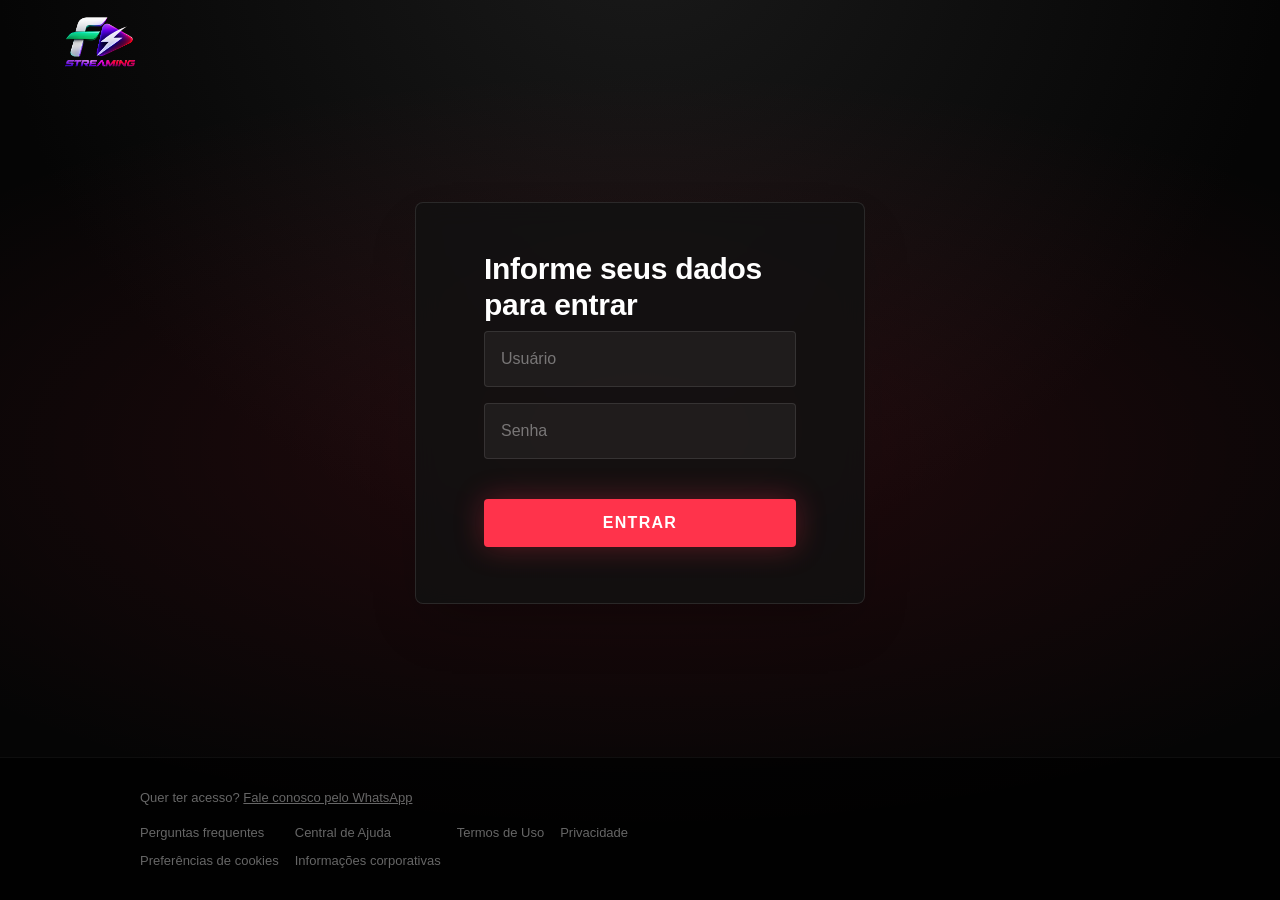
==== index.html @ b1f396d1 "fix: font" ====
<!DOCTYPE html>
<html lang="pt-BR">
<head>
  <meta charset="UTF-8"/>
  <meta name="viewport" content="width=device-width, initial-scale=1.0, viewport-fit=cover"/>
  <title>FLUI Connect — Streaming</title>
  <meta name="theme-color" content="#050505"/>
  <link rel="icon" type="image/png" href="logo.png"/>
  <link rel="stylesheet" href="fonts/fonts.css"/>
  <link rel="stylesheet" href="style.css?v=3"/>
</head>
<body>

<!-- ═══ LOGIN ═══════════════════════════════════════════════ -->
<div id="view-login" class="view active">
  <div class="login-bg"></div>

  <!-- Header -->
  <header class="login-header">
    <img src="logo.png" alt="WebTV" class="login-brand"/>
  </header>

  <!-- Main -->
  <main class="login-main">
    <div class="login-box" id="login-box">
      <h1 class="login-title">Informe seus dados para entrar</h1>
      <form id="login-form">
        <div class="field">
          <input id="inp-user" type="text" placeholder="Usuário" autocomplete="username" required/>
        </div>
        <div class="field">
          <input id="inp-pass" type="password" placeholder="Senha" autocomplete="current-password" required/>
        </div>
        <button type="submit" id="btn-login">
          <span id="btn-login-text">Entrar</span>
          <span id="btn-login-spinner" class="btn-spinner hidden"></span>
        </button>
      </form>
    </div>
  </main>

  <!-- Footer -->
  <footer class="login-footer">
    <div class="login-footer-inner">
      <p class="login-footer-contact">Quer ter acesso? <a href="https://wa.me/558387440446?text=Quero%20meu%20teste!" target="_blank">Fale conosco pelo WhatsApp</a></p>
      <div class="login-footer-links">
        <a href="#">Perguntas frequentes</a>
        <a href="#">Central de Ajuda</a>
        <a href="#">Termos de Uso</a>
        <a href="#">Privacidade</a>
        <a href="#">Preferências de cookies</a>
        <a href="#">Informações corporativas</a>
      </div>
    </div>
  </footer>
</div>

<!-- ═══ APP ══════════════════════════════════════════════════ -->
<div id="view-app" class="view hidden">

  <!-- NAVBAR -->
  <header id="navbar">
    <div class="navbar-left">
      <img src="logo.png" alt="WebTV" class="nav-logo"/>
    </div>
    <nav class="nav-links">
      <button class="nav-link active" data-tab="live">Canais</button>
      <button class="nav-link" data-tab="movies">Filmes</button>
      <button class="nav-link" data-tab="series">Séries</button>
      <button class="nav-link" data-tab="favorites">Favoritos</button>
    </nav>
    <div class="navbar-right">
      <div id="search-wrap" class="collapsed">
        <button id="btn-search" class="nav-icon-btn" aria-label="Buscar">
          <svg width="18" height="18" viewBox="0 0 24 24" fill="none" stroke="currentColor" stroke-width="2" stroke-linecap="round" stroke-linejoin="round"><circle cx="11" cy="11" r="8"/><path d="m21 21-4.35-4.35"/></svg>
        </button>
        <input id="search-input" type="search" placeholder="Buscar..." autocomplete="off"/>
      </div>
      <div class="nav-user">
        <span id="nav-username"></span>
        <button id="btn-logout" class="nav-icon-btn" title="Sair">
          <svg width="18" height="18" viewBox="0 0 24 24" fill="none" stroke="currentColor" stroke-width="2" stroke-linecap="round" stroke-linejoin="round"><path d="M9 21H5a2 2 0 0 1-2-2V5a2 2 0 0 1 2-2h4"/><polyline points="16 17 21 12 16 7"/><line x1="21" y1="12" x2="9" y2="12"/></svg>
        </button>
      </div>
      <button id="btn-menu" class="nav-icon-btn" aria-label="Menu">
        <svg width="20" height="20" viewBox="0 0 24 24" fill="none" stroke="currentColor" stroke-width="2" stroke-linecap="round" stroke-linejoin="round"><line x1="3" y1="6" x2="21" y2="6"/><line x1="3" y1="12" x2="21" y2="12"/><line x1="3" y1="18" x2="21" y2="18"/></svg>
      </button>
    </div>
  </header>

  <!-- MOBILE DRAWER -->
  <div id="drawer-overlay" class="hidden"></div>
  <nav id="drawer">
    <div class="drawer-header">
      <img src="logo.png" alt="WebTV" class="drawer-logo"/>
      <button id="btn-drawer-close" class="nav-icon-btn">
        <svg width="18" height="18" viewBox="0 0 24 24" fill="none" stroke="currentColor" stroke-width="2" stroke-linecap="round" stroke-linejoin="round"><line x1="18" y1="6" x2="6" y2="18"/><line x1="6" y1="6" x2="18" y2="18"/></svg>
      </button>
    </div>
    <ul class="drawer-list">
      <li><button class="drawer-btn active" data-tab="live">
        <svg width="16" height="16" viewBox="0 0 24 24" fill="none" stroke="currentColor" stroke-width="2" stroke-linecap="round" stroke-linejoin="round"><rect x="2" y="7" width="20" height="15" rx="2"/><polyline points="17 2 12 7 7 2"/></svg>
        Canais ao Vivo
      </button></li>
      <li><button class="drawer-btn" data-tab="movies">
        <svg width="16" height="16" viewBox="0 0 24 24" fill="none" stroke="currentColor" stroke-width="2" stroke-linecap="round" stroke-linejoin="round"><rect x="2" y="2" width="20" height="20" rx="2"/><path d="M7 2v20M17 2v20M2 12h20M2 7h5M2 17h5M17 7h5M17 17h5"/></svg>
        Filmes
      </button></li>
      <li><button class="drawer-btn" data-tab="series">
        <svg width="16" height="16" viewBox="0 0 24 24" fill="none" stroke="currentColor" stroke-width="2" stroke-linecap="round" stroke-linejoin="round"><path d="M21 16V8a2 2 0 0 0-1-1.73l-7-4a2 2 0 0 0-2 0l-7 4A2 2 0 0 0 3 8v8a2 2 0 0 0 1 1.73l7 4a2 2 0 0 0 2 0l7-4A2 2 0 0 0 21 16z"/></svg>
        Séries
      </button></li>
      <li><button class="drawer-btn" data-tab="favorites">
        <svg width="16" height="16" viewBox="0 0 24 24" fill="none" stroke="currentColor" stroke-width="2" stroke-linecap="round" stroke-linejoin="round"><path d="M20.84 4.61a5.5 5.5 0 0 0-7.78 0L12 5.67l-1.06-1.06a5.5 5.5 0 0 0-7.78 7.78l1.06 1.06L12 21.23l7.78-7.78 1.06-1.06a5.5 5.5 0 0 0 0-7.78z"/></svg>
        Favoritos
      </button></li>
    </ul>
    <div class="drawer-footer">
      <span id="drawer-username"></span>
      <button id="btn-drawer-logout" class="drawer-logout">
        <svg width="15" height="15" viewBox="0 0 24 24" fill="none" stroke="currentColor" stroke-width="2" stroke-linecap="round" stroke-linejoin="round"><path d="M9 21H5a2 2 0 0 1-2-2V5a2 2 0 0 1 2-2h4"/><polyline points="16 17 21 12 16 7"/><line x1="21" y1="12" x2="9" y2="12"/></svg>
        Sair
      </button>
    </div>
  </nav>

  <!-- MAIN -->
  <div id="main">

    <!-- Hero (filled dynamically) -->
    <div id="hero" class="hidden"></div>

    <!-- Content -->
    <div id="content-area">
      <div id="loader" class="hidden">
        <div class="skeleton-carousel">
          <div class="skeleton-card" style="--d:0"></div>
          <div class="skeleton-card" style="--d:1"></div>
          <div class="skeleton-card" style="--d:2"></div>
          <div class="skeleton-card" style="--d:3"></div>
          <div class="skeleton-card" style="--d:4"></div>
          <div class="skeleton-card" style="--d:5"></div>
        </div>
      </div>
      <p id="empty-msg" class="hidden">Nenhum resultado encontrado.</p>
      <!-- Carousels injected here by JS -->
      <div id="grid"></div>
      <div id="scroll-sentinel"></div>
      <div id="pagination" class="hidden">
        <button id="btn-prev" class="page-btn" disabled>
          <svg width="16" height="16" viewBox="0 0 24 24" fill="none" stroke="currentColor" stroke-width="2.5" stroke-linecap="round" stroke-linejoin="round"><polyline points="15 18 9 12 15 6"/></svg>
          Anterior
        </button>
        <span id="page-info"></span>
        <button id="btn-next" class="page-btn">
          Próxima
          <svg width="16" height="16" viewBox="0 0 24 24" fill="none" stroke="currentColor" stroke-width="2.5" stroke-linecap="round" stroke-linejoin="round"><polyline points="9 18 15 12 9 6"/></svg>
        </button>
      </div>
    </div>

  </div>
</div>

<!-- ═══ PLAYER MODAL (video) ════════════════════════════════ -->
<div id="player-modal" class="modal hidden">
  <div id="modal-backdrop"></div>
  <div class="modal-box player-modal-box">
    <div class="player-topbar">
      <button id="btn-modal-close" class="modal-close">
        <svg width="16" height="16" viewBox="0 0 24 24" fill="none" stroke="currentColor" stroke-width="2.5" stroke-linecap="round" stroke-linejoin="round"><line x1="18" y1="6" x2="6" y2="18"/><line x1="6" y1="6" x2="18" y2="18"/></svg>
      </button>
      <span class="player-topbar-title" id="player-topbar-title"></span>
      <button id="btn-cast" class="player-mirror-btn" title="Transmitir para TV" style="display:none">
        <svg width="16" height="16" viewBox="0 0 24 24" fill="none" stroke="currentColor" stroke-width="2" stroke-linecap="round" stroke-linejoin="round"><path d="M2 8.5A12.5 12.5 0 0 1 14.5 21"/><path d="M2 13a8 8 0 0 1 8 8"/><circle cx="2" cy="21" r="1"/><rect x="14" y="3" width="8" height="14" rx="1"/><path d="M14 8H2"/></svg>
      </button>
    </div>
    <video id="video-el" controls playsinline></video>
    <div class="modal-info">
      <h2 id="modal-title"></h2>
      <p id="modal-meta"></p>
      <p id="modal-plot"></p>
      <div id="epg-wrap" class="hidden">
        <div class="epg-header">
          <svg width="14" height="14" viewBox="0 0 24 24" fill="none" stroke="currentColor" stroke-width="2" stroke-linecap="round" stroke-linejoin="round"><rect x="3" y="4" width="18" height="18" rx="2"/><line x1="16" y1="2" x2="16" y2="6"/><line x1="8" y1="2" x2="8" y2="6"/><line x1="3" y1="10" x2="21" y2="10"/></svg>
          Programação
        </div>
        <ul id="epg-list"></ul>
      </div>
    </div>
  </div>
</div>

<!-- ═══ INFO MODAL (filme) ══════════════════════════════════ -->
<div id="info-modal" class="modal hidden">
  <div id="info-backdrop"></div>
  <div class="modal-box info-modal-box">
    <button id="btn-info-close" class="modal-close">
      <svg width="16" height="16" viewBox="0 0 24 24" fill="none" stroke="currentColor" stroke-width="2.5" stroke-linecap="round" stroke-linejoin="round"><line x1="18" y1="6" x2="6" y2="18"/><line x1="6" y1="6" x2="18" y2="18"/></svg>
    </button>
    <div class="info-banner">
      <img id="info-banner-img" src="" alt=""/>
      <div class="info-banner-overlay"></div>
      <div class="info-banner-content">
        <h2 id="info-title"></h2>
        <p id="info-meta"></p>
        <div class="info-actions">
          <button id="btn-info-play" class="hero-btn-play">
            <svg width="16" height="16" viewBox="0 0 24 24" fill="currentColor"><polygon points="5 3 19 12 5 21 5 3"/></svg>
            Assistir
          </button>
          <button id="btn-info-fav" class="info-fav-btn" title="Favoritar">
            <svg id="info-fav-icon" width="20" height="20" viewBox="0 0 24 24" fill="none" stroke="currentColor" stroke-width="2" stroke-linecap="round" stroke-linejoin="round"><path d="M20.84 4.61a5.5 5.5 0 0 0-7.78 0L12 5.67l-1.06-1.06a5.5 5.5 0 0 0-7.78 7.78l1.06 1.06L12 21.23l7.78-7.78 1.06-1.06a5.5 5.5 0 0 0 0-7.78z"/></svg>
          </button>
        </div>
      </div>
    </div>
    <div class="modal-info">
      <p id="info-plot"></p>
    </div>
  </div>
</div>

<!-- ═══ SERIES MODAL ═════════════════════════════════════════ -->
<div id="series-modal" class="modal hidden">
  <div id="series-backdrop"></div>
  <div class="modal-box info-modal-box">
    <button id="btn-series-close" class="modal-close">
      <svg width="16" height="16" viewBox="0 0 24 24" fill="none" stroke="currentColor" stroke-width="2.5" stroke-linecap="round" stroke-linejoin="round"><line x1="18" y1="6" x2="6" y2="18"/><line x1="6" y1="6" x2="18" y2="18"/></svg>
    </button>
    <div class="info-banner">
      <img id="series-banner-img" src="" alt=""/>
      <div class="info-banner-overlay"></div>
      <div class="info-banner-content">
        <h2 id="series-title"></h2>
        <p id="series-meta"></p>
        <div class="info-actions">
          <button id="btn-series-fav" class="info-fav-btn" title="Favoritar">
            <svg id="series-fav-icon" width="20" height="20" viewBox="0 0 24 24" fill="none" stroke="currentColor" stroke-width="2" stroke-linecap="round" stroke-linejoin="round"><path d="M20.84 4.61a5.5 5.5 0 0 0-7.78 0L12 5.67l-1.06-1.06a5.5 5.5 0 0 0-7.78 7.78l1.06 1.06L12 21.23l7.78-7.78 1.06-1.06a5.5 5.5 0 0 0 0-7.78z"/></svg>
          </button>
        </div>
      </div>
    </div>
    <div class="modal-info">
      <p id="series-plot"></p>
      <div id="seasons-wrap"></div>
    </div>
  </div>
</div>

<script src="https://cdn.jsdelivr.net/npm/hls.js@1/dist/hls.min.js"></script>
<script type="module" src="app.js"></script>
</body>
</html>
---- fonts/fonts.css ----
/* cyrillic-ext */
@font-face {
  font-family: 'Inter';
  font-style: italic;
  font-weight: 100 900;
  font-display: swap;
  src: url('fonts/inter-italic-cyrillic-ext.woff2') format('woff2');
  unicode-range: U+0460-052F, U+1C80-1C8A, U+20B4, U+2DE0-2DFF, U+A640-A69F, U+FE2E-FE2F;
}

/* cyrillic */
@font-face {
  font-family: 'Inter';
  font-style: italic;
  font-weight: 100 900;
  font-display: swap;
  src: url('fonts/inter-italic-cyrillic.woff2') format('woff2');
  unicode-range: U+0301, U+0400-045F, U+0490-0491, U+04B0-04B1, U+2116;
}

/* greek-ext */
@font-face {
  font-family: 'Inter';
  font-style: italic;
  font-weight: 100 900;
  font-display: swap;
  src: url('fonts/inter-italic-greek-ext.woff2') format('woff2');
  unicode-range: U+1F00-1FFF;
}

/* greek */
@font-face {
  font-family: 'Inter';
  font-style: italic;
  font-weight: 100 900;
  font-display: swap;
  src: url('fonts/inter-italic-greek.woff2') format('woff2');
  unicode-range: U+0370-0377, U+037A-037F, U+0384-038A, U+038C, U+038E-03A1, U+03A3-03FF;
}

/* vietnamese */
@font-face {
  font-family: 'Inter';
  font-style: italic;
  font-weight: 100 900;
  font-display: swap;
  src: url('fonts/inter-italic-vietnamese.woff2') format('woff2');
  unicode-range: U+0102-0103, U+0110-0111, U+0128-0129, U+0168-0169, U+01A0-01A1, U+01AF-01B0, U+0300-0301, U+0303-0304, U+0308-0309, U+0323, U+0329, U+1EA0-1EF9, U+20AB;
}

/* latin-ext */
@font-face {
  font-family: 'Inter';
  font-style: italic;
  font-weight: 100 900;
  font-display: swap;
  src: url('fonts/inter-italic-latin-ext.woff2') format('woff2');
  unicode-range: U+0100-02BA, U+02BD-02C5, U+02C7-02CC, U+02CE-02D7, U+02DD-02FF, U+0304, U+0308, U+0329, U+1D00-1DBF, U+1E00-1E9F, U+1EF2-1EFF, U+2020, U+20A0-20AB, U+20AD-20C0, U+2113, U+2C60-2C7F, U+A720-A7FF;
}

/* latin */
@font-face {
  font-family: 'Inter';
  font-style: italic;
  font-weight: 100 900;
  font-display: swap;
  src: url('fonts/inter-italic-latin.woff2') format('woff2');
  unicode-range: U+0000-00FF, U+0131, U+0152-0153, U+02BB-02BC, U+02C6, U+02DA, U+02DC, U+0304, U+0308, U+0329, U+2000-206F, U+20AC, U+2122, U+2191, U+2193, U+2212, U+2215, U+FEFF, U+FFFD;
}

/* cyrillic-ext */
@font-face {
  font-family: 'Inter';
  font-style: normal;
  font-weight: 100 900;
  font-display: swap;
  src: url('fonts/inter-cyrillic-ext.woff2') format('woff2');
  unicode-range: U+0460-052F, U+1C80-1C8A, U+20B4, U+2DE0-2DFF, U+A640-A69F, U+FE2E-FE2F;
}

/* cyrillic */
@font-face {
  font-family: 'Inter';
  font-style: normal;
  font-weight: 100 900;
  font-display: swap;
  src: url('fonts/inter-cyrillic.woff2') format('woff2');
  unicode-range: U+0301, U+0400-045F, U+0490-0491, U+04B0-04B1, U+2116;
}

/* greek-ext */
@font-face {
  font-family: 'Inter';
  font-style: normal;
  font-weight: 100 900;
  font-display: swap;
  src: url('fonts/inter-greek-ext.woff2') format('woff2');
  unicode-range: U+1F00-1FFF;
}

/* greek */
@font-face {
  font-family: 'Inter';
  font-style: normal;
  font-weight: 100 900;
  font-display: swap;
  src: url('fonts/inter-greek.woff2') format('woff2');
  unicode-range: U+0370-0377, U+037A-037F, U+0384-038A, U+038C, U+038E-03A1, U+03A3-03FF;
}

/* vietnamese */
@font-face {
  font-family: 'Inter';
  font-style: normal;
  font-weight: 100 900;
  font-display: swap;
  src: url('fonts/inter-vietnamese.woff2') format('woff2');
  unicode-range: U+0102-0103, U+0110-0111, U+0128-0129, U+0168-0169, U+01A0-01A1, U+01AF-01B0, U+0300-0301, U+0303-0304, U+0308-0309, U+0323, U+0329, U+1EA0-1EF9, U+20AB;
}

/* latin-ext */
@font-face {
  font-family: 'Inter';
  font-style: normal;
  font-weight: 100 900;
  font-display: swap;
  src: url('fonts/inter-latin-ext.woff2') format('woff2');
  unicode-range: U+0100-02BA, U+02BD-02C5, U+02C7-02CC, U+02CE-02D7, U+02DD-02FF, U+0304, U+0308, U+0329, U+1D00-1DBF, U+1E00-1E9F, U+1EF2-1EFF, U+2020, U+20A0-20AB, U+20AD-20C0, U+2113, U+2C60-2C7F, U+A720-A7FF;
}

/* latin */
@font-face {
  font-family: 'Inter';
  font-style: normal;
  font-weight: 100 900;
  font-display: swap;
  src: url('fonts/inter-latin.woff2') format('woff2');
  unicode-range: U+0000-00FF, U+0131, U+0152-0153, U+02BB-02BC, U+02C6, U+02DA, U+02DC, U+0304, U+0308, U+0329, U+2000-206F, U+20AC, U+2122, U+2191, U+2193, U+2212, U+2215, U+FEFF, U+FFFD;
}

/* cyrillic-ext */
@font-face {
  font-family: 'Geist';
  font-style: normal;
  font-weight: 100 900;
  font-display: swap;
  src: url('fonts/geist-cyrillic-ext.woff2') format('woff2');
  unicode-range: U+0460-052F, U+1C80-1C8A, U+20B4, U+2DE0-2DFF, U+A640-A69F, U+FE2E-FE2F;
}

/* cyrillic */
@font-face {
  font-family: 'Geist';
  font-style: normal;
  font-weight: 100 900;
  font-display: swap;
  src: url('fonts/geist-cyrillic.woff2') format('woff2');
  unicode-range: U+0301, U+0400-045F, U+0490-0491, U+04B0-04B1, U+2116;
}

/* vietnamese */
@font-face {
  font-family: 'Geist';
  font-style: normal;
  font-weight: 100 900;
  font-display: swap;
  src: url('fonts/geist-vietnamese.woff2') format('woff2');
  unicode-range: U+0102-0103, U+0110-0111, U+0128-0129, U+0168-0169, U+01A0-01A1, U+01AF-01B0, U+0300-0301, U+0303-0304, U+0308-0309, U+0323, U+0329, U+1EA0-1EF9, U+20AB;
}

/* latin-ext */
@font-face {
  font-family: 'Geist';
  font-style: normal;
  font-weight: 100 900;
  font-display: swap;
  src: url('fonts/geist-latin-ext.woff2') format('woff2');
  unicode-range: U+0100-02BA, U+02BD-02C5, U+02C7-02CC, U+02CE-02D7, U+02DD-02FF, U+0304, U+0308, U+0329, U+1D00-1DBF, U+1E00-1E9F, U+1EF2-1EFF, U+2020, U+20A0-20AB, U+20AD-20C0, U+2113, U+2C60-2C7F, U+A720-A7FF;
}

/* latin */
@font-face {
  font-family: 'Geist';
  font-style: normal;
  font-weight: 100 900;
  font-display: swap;
  src: url('fonts/geist-latin.woff2') format('woff2');
  unicode-range: U+0000-00FF, U+0131, U+0152-0153, U+02BB-02BC, U+02C6, U+02DA, U+02DC, U+0304, U+0308, U+0329, U+2000-206F, U+20AC, U+2122, U+2191, U+2193, U+2212, U+2215, U+FEFF, U+FFFD;
}
---- style.css ----
/* ══════════════════════════════════════════════════════════════
   FLUI Connect — Design System "Donghua / ETERNALSTREAM"
   Tokens extraídos de anime-streaming-81.aura.build (ver /system-design)
   base de espaçamento: 4px · raios: 4 / 8 / full
══════════════════════════════════════════════════════════════ */

/* ── Reset ─────────────────────────────────────────────────── */
*, *::before, *::after { box-sizing: border-box; margin: 0; padding: 0; }
html, body { height: 100%; overflow-x: clip; }
html { scroll-behavior: smooth; }
button { cursor: pointer; border: none; background: none; color: inherit; font: inherit; touch-action: manipulation; }
input  { font: inherit; }
ul     { list-style: none; }
img    { display: block; }
.hidden { display: none !important; }

/* ── Tokens ────────────────────────────────────────────────── */
:root {
  /* Cores primitivas */
  --void:     #050505;
  --charcoal: #121212;
  --ink-900:  #0a0a0a;
  --ink-800:  #151515;
  --cinnabar: #E60023;
  --neon:     #FF334B;

  /* Neutros (tintas branco/xx) */
  --text:       #fff;
  --text-90:    rgba(255,255,255,.9);
  --text-80:    rgba(255,255,255,.8);
  --text-70:    rgba(255,255,255,.7);
  --text-2:     rgba(255,255,255,.6);
  --text-50:    rgba(255,255,255,.5);
  --text-3:     rgba(255,255,255,.4);
  --text-4:     rgba(255,255,255,.2);

  /* Superfícies e bordas */
  --surface:    rgba(255,255,255,.05);
  --surface2:   rgba(255,255,255,.1);
  --surface3:   rgba(255,255,255,.15);
  --border:     rgba(255,255,255,.05);
  --border2:    rgba(255,255,255,.1);
  --border-neon: rgba(255,51,75,.3);

  --glass:        rgba(5,5,5,.72);   /* void/70 */
  --glass-border: rgba(255,255,255,.1);

  /* Sombras / elevação */
  --shadow-card:  0 25px 50px -12px rgb(0 0 0 / .25);
  --shadow-play:  0 10px 15px -3px rgb(0 0 0 / .1), 0 4px 6px -4px rgb(0 0 0 / .1);
  --neon-glow:    0 0 10px rgba(255,51,75,.5), 0 0 20px rgba(255,51,75,.2);
  --neon-glow-md: 0 0 30px rgba(255,51,75,.3);
  --neon-glow-lg: 0 0 50px rgba(255,51,75,.5);

  /* Espaçamento e dimensões */
  --navbar-h: 68px;
  --pad:      clamp(24px, 5vw, 64px);

  /* Tipografia */
  --font:         'Inter', -apple-system, BlinkMacSystemFont, sans-serif;
  --font-display: 'Geist', var(--font);

  /* Espaço — base 4px (DS space.baseStep) */
  --space-1:    4px;
  --space-1\.5: 6px;
  --space-2:    8px;
  --space-3:    12px;
  --space-4:    16px;
  --space-5:    20px;
  --space-6:    24px;
  --space-8:    32px;
  --space-10:   40px;
  --space-12:   48px;
  --space-14:   56px;
  --space-20:   80px;
  --space-24:   96px;

  /* Raio (DS radius: sm / lg / full) */
  --radius-sm:    4px;
  --radius-lg:    8px;
  --radius-full:  9999px;

  /* Tipo — escala e pesos (DS fontSize/fontWeight) */
  --text-xs:   0.75rem;
  --text-sm:   0.875rem;
  --text-base: 1rem;
  --text-lg:   1.125rem;
  --text-xl:   1.25rem;
  --text-2xl:  1.5rem;
  --text-5xl:  3rem;
  --weight-light: 300;
  --weight-regular: 400;
  --weight-medium: 500;
  --weight-semibold: 600;
  --weight-bold: 700;
  --leading-none: 1;
  --leading-tight: 1.25;
  --leading-relaxed: 1.625;
  --tracking-tighter: -0.05em;
  --tracking-tight: -0.025em;
  --tracking-wide: 0.025em;
  --tracking-wider: 0.05em;
  --tracking-widest: 0.1em;

  /* Motion (DS motion.duration / easing) */
  --duration-fast: 300ms;
  --duration-normal: 500ms;
  --duration-slow: 700ms;
  --ease-default: cubic-bezier(.4, 0, .2, 1);
  --ease-poster: cubic-bezier(.25, .46, .45, .94);
  --ease-poster-content: cubic-bezier(.16, 1, .3, 1);

  /* Z-index (valores que o CSS já usa, semanticizados) */
  --z-sticky: 45;
  --z-navbar: 50;
  --z-overlay: 60;
  --z-drawer: 70;
  --z-modal: 80;
  --z-toast: 95;
}

/* ── Base ──────────────────────────────────────────────────── */
::selection { background: var(--neon); color: #fff; }

body {
  color: var(--text);
  background-color: var(--void);
  background-image:
    radial-gradient(ellipse 80% 50% at 20% 0%, rgba(255,51,75,.06) 0%, transparent 60%),
    radial-gradient(ellipse 60% 40% at 90% 100%, rgba(230,0,35,.05) 0%, transparent 60%),
    url("data:image/svg+xml,%3Csvg width='60' height='60' viewBox='0 0 60 60' xmlns='http://www.w3.org/2000/svg'%3E%3Cg fill='none' fill-rule='evenodd'%3E%3Cg fill='%231a1a1a' fill-opacity='0.08'%3E%3Cpath d='M36 34v-4h-2v4h-4v2h4v4h2v-4h4v-2h-4zm0-30V0h-2v4h-4v2h4v4h2V6h4V4h-4zM6 34v-4H4v4H0v2h4v4h2v-4h4v-2H6zM6 4V0H4v4H0v2h4v4h2V6h4V4H6z'/%3E%3C/g%3E%3C/g%3E%3C/svg%3E");
  background-attachment: fixed;
  font-family: var(--font);
  font-size: 15px;
  line-height: 1.5;
  -webkit-font-smoothing: antialiased;
}

/* Scrollbar customizado */
::-webkit-scrollbar {
  width: 6px; height: 6px;
}
::-webkit-scrollbar-track { background: var(--void); }
::-webkit-scrollbar-thumb { background: #333333; border-radius: 3px; }
::-webkit-scrollbar-thumb:hover { background: var(--neon); }

/* ── Utilities ─────────────────────────────────────────────── */
.font-display { font-family: var(--font-display); }
.neon-glow { box-shadow: var(--neon-glow); }
.text-glow  { text-shadow: 0 0 10px rgba(255,51,75,.4); }

.streaming-gradient-text {
  background: linear-gradient(90deg, var(--cinnabar) 0%, var(--neon) 100%);
  -webkit-background-clip: text;
  -webkit-text-fill-color: transparent;
  background-clip: text;
}
.streaming-btn-red {
  display: inline-flex; align-items: center; gap: 8px;
  background: var(--neon); color: #fff;
  padding: 8px 24px; border-radius: 4px;
  font-weight: 600; font-size: .9rem; text-transform: uppercase; letter-spacing: .05em;
  box-shadow: var(--neon-glow-md);
  transition: background .3s, box-shadow .3s;
}
.streaming-btn-red:hover { background: var(--neon); box-shadow: var(--neon-glow-lg); }

.streaming-btn-outline {
  display: inline-flex; align-items: center; gap: 8px;
  background: var(--surface); color: #fff;
  border: 1px solid var(--border2);
  padding: 8px 24px; border-radius: 4px;
  font-weight: 500; font-size: .9rem; text-transform: uppercase; letter-spacing: .05em;
  transition: border-color .3s, background .3s;
}
.streaming-btn-outline:hover { border-color: rgba(255,255,255,.2); background: var(--surface2); }

/* ══════════════════════════════════════════════════════════════
   LOGIN
══════════════════════════════════════════════════════════════ */
#view-login {
  position: relative;
  min-height: 100vh;
  display: flex; flex-direction: column;
  background: var(--void);
}
.login-bg {
  position: absolute; inset: 0;
  background:
    radial-gradient(ellipse 100% 60% at 50% 50%, rgba(255,51,75,.12) 0%, transparent 70%),
    radial-gradient(circle at 50% -10%, #1a1a1a 0%, transparent 55%),
    #050505;
  pointer-events: none;
}

/* Header */
.login-header {
  position: relative; z-index: 1;
  height: 90px;
  display: flex; align-items: center;
  padding: 0 clamp(24px, 5vw, 60px);
}
.login-brand { height: 80px; width: auto; object-fit: contain; }

/* Main */
.login-main {
  flex: 1; position: relative; z-index: 1;
  display: flex; align-items: center; justify-content: center;
  padding: 0 16px 40px;
}
.login-box {
  width: 100%; max-width: 450px;
  background: rgba(18,18,18,.82);
  backdrop-filter: blur(12px);
  -webkit-backdrop-filter: blur(12px);
  border: 1px solid var(--border2);
  border-radius: 8px;                   /* rounded-lg */
  box-shadow: var(--shadow-card);
  padding: 48px 68px 40px;
}
.login-title {
  font-family: var(--font-display);
  font-size: 30px; font-weight: 600; color: var(--text);
  line-height: 1.2; margin-bottom: 8px; letter-spacing: -.01em;
}
.login-subtitle {
  font-size: 16px; color: var(--text-2);
  margin-bottom: 24px;
}

#login-form { display: flex; flex-direction: column; gap: 16px; }

.field { position: relative; }
.field input {
  width: 100%; height: 56px;
  background: var(--surface);
  border: 1px solid var(--border2);
  border-radius: 4px;                  /* rounded */
  padding: 0 16px;
  color: var(--text); font-size: 16px; outline: none;
  transition: border-color .25s, background .25s, box-shadow .25s;
}
.field input::placeholder { color: var(--text-3); }
.field input:focus {
  border-color: var(--neon);
  background: rgba(18,18,18,.55);
  box-shadow: 0 0 0 3px rgba(255,51,75,.18);
}
.field input:focus-visible {
  outline: 2px solid var(--neon);
  outline-offset: 2px;
}

#btn-login {
  width: 100%; height: 48px;
  background: var(--neon); color: var(--text);
  border-radius: 4px;
  font-size: 16px; font-weight: 600;
  text-transform: uppercase; letter-spacing: .08em;
  display: flex; align-items: center; justify-content: center; gap: .5rem;
  box-shadow: var(--neon-glow-md);
  transition: background-color .3s ease, box-shadow .3s ease, transform .3s;
  overflow: hidden;
  margin-top: 24px; margin-bottom: 16px;
}
#btn-login:hover:not(:disabled) { background: var(--neon); box-shadow: var(--neon-glow-lg); transform: scale(1.02); }
#btn-login:disabled { opacity: .6; cursor: not-allowed; }

.btn-spinner {
  width: 16px; height: 16px;
  border: 2px solid rgba(255,255,255,.3);
  border-top-color: #fff; border-radius: 50%;
  animation: spin .6s linear infinite;
}
.error { color: #ff6b75; font-size: 13px; }

.login-recaptcha {
  font-size: 13px; color: var(--text-3);
  line-height: 1.5; margin-top: 24px;
}

/* Footer */
.login-footer {
  position: relative; z-index: 1;
  background: rgba(0,0,0,.75);
  border-top: 1px solid var(--border);
  padding: 30px clamp(24px, 5vw, 60px);
}
.login-footer-inner {
  max-width: 1000px; margin: 0 auto;
  display: flex; flex-direction: column; gap: 16px;
}
.login-footer-contact {
  font-size: 13px; color: var(--text-3);
}
.login-footer-contact a { color: var(--text-3); text-decoration: underline; }
.login-footer-contact a:hover { color: var(--neon); }
.login-footer-links {
  display: grid;
  grid-template-columns: repeat(4, auto);
  gap: 8px 16px;
  width: fit-content;
}
.login-footer-links a {
  font-size: 13px; color: var(--text-3);
  text-decoration: none;
  transition: color .3s;
}
.login-footer-links a:hover { color: var(--neon); text-decoration: underline; }

.login-lang {
  display: inline-flex; align-items: center; gap: 8px;
  border: 1px solid var(--border2); border-radius: 4px;
  padding: 6px 12px;
  color: var(--text-3); font-size: 13px;
  width: fit-content;
}
.login-lang select {
  background: none; border: none; outline: none;
  color: var(--text-3); font-size: 13px; cursor: pointer;
  font-family: var(--font);
}
.login-lang svg { flex-shrink: 0; }

@media (max-width: 600px) {
  .login-box { padding: 40px 24px 32px; }
  .login-footer-links { grid-template-columns: repeat(2, auto); }
}

/* ══════════════════════════════════════════════════════════════
   NAVBAR
══════════════════════════════════════════════════════════════ */
#navbar {
  position: fixed; top: 0; left: 0; right: 0;
  height: var(--navbar-h);
  display: grid;
  grid-template-columns: 1fr auto 1fr;
  align-items: center;
  padding: 0 var(--pad);
  z-index: 50;
  transition: background .3s, border-color .3s;
  background: linear-gradient(to bottom, rgba(5,5,5,.85) 0%, transparent 100%);
  border-bottom: 1px solid transparent;
}
#navbar.scrolled {
  background: var(--glass);
  backdrop-filter: blur(20px) saturate(180%);
  -webkit-backdrop-filter: blur(20px) saturate(180%);
  border-bottom: 1px solid var(--glass-border);
}

.navbar-left { display: flex; align-items: center; }
.nav-logo { height: 52px; width: auto; object-fit: contain; flex-shrink: 0; }

.nav-links {
  display: flex; align-items: center; gap: .25rem;
  justify-content: center;
}
.nav-link {
  padding: .45rem 1rem;
  font-size: .875rem; font-weight: 500;
  letter-spacing: .04em;
  color: var(--text-2);
  border-radius: 4px;
  transition: color .3s, background .3s;
  white-space: nowrap;
  text-transform: uppercase;
}
.nav-link:hover { color: var(--neon); background: var(--surface); }
.nav-link.active {
  color: var(--text);
  background: var(--surface2);
}

.navbar-right { display: flex; align-items: center; gap: .5rem; justify-content: flex-end; }

/* Search */
#search-wrap {
  display: flex; align-items: center;
  border: 1px solid transparent;
  border-radius: 4px; overflow: hidden;
  transition: border-color .25s, background .25s, width .3s cubic-bezier(.4,0,.2,1);
  width: 40px;
}
#search-wrap.expanded {
  border-color: var(--border2);
  background: rgba(5,5,5,.85);
  box-shadow: 0 0 0 1px rgba(255,255,255,.03);
  width: 260px;
}
#search-input {
  flex: 1; background: none; border: none; outline: none;
  color: var(--text); font-size: 16px;
  padding: 0 .75rem 0 0;
  width: 0; opacity: 0;
  transition: opacity .2s .05s;
}
#search-wrap.expanded #search-input { width: auto; opacity: 1; }
#search-input:focus-visible {
  outline: 2px solid var(--neon);
  outline-offset: 4px;
  border-radius: 2px;
}
#search-input::placeholder { color: var(--text-3); }

.nav-icon-btn {
  width: 40px; height: 40px;
  display: flex; align-items: center; justify-content: center;
  border-radius: 4px; color: var(--text-2);
  transition: color .3s, background .3s, box-shadow .3s;
  flex-shrink: 0;
}
.nav-icon-btn:hover { color: var(--text); background: var(--surface); box-shadow: var(--neon-glow); }

.nav-user { display: flex; align-items: center; gap: .4rem; }
#nav-username {
  font-size: .8rem; font-weight: 500; color: var(--text-2);
  max-width: 100px; overflow: hidden; text-overflow: ellipsis; white-space: nowrap;
}
#btn-menu { display: none; }

/* ══════════════════════════════════════════════════════════════
   MOBILE DRAWER
══════════════════════════════════════════════════════════════ */
#drawer-overlay {
  display: none; position: fixed; inset: 0;
  background: rgba(5,5,5,.7); backdrop-filter: blur(4px);
  z-index: 60;
}
#drawer-overlay:not(.hidden) { display: block; }

#drawer {
  position: fixed; top: 0; right: 0; bottom: 0; width: 220px;
  background: var(--glass);
  backdrop-filter: blur(24px) saturate(180%);
  -webkit-backdrop-filter: blur(24px) saturate(180%);
  border-left: 1px solid var(--glass-border);
  box-shadow: -10px 0 30px rgba(0,0,0,.3);
  z-index: 70; display: flex; flex-direction: column;
  transform: translateX(100%);
  transition: transform .28s cubic-bezier(.4,0,.2,1);
}
#drawer.open { transform: translateX(0); }

.drawer-header {
  display: flex; align-items: center; justify-content: space-between;
  padding: .85rem 1rem; border-bottom: 1px solid var(--border);
}
.drawer-logo { height: 32px; width: auto; object-fit: contain; }

.drawer-list { flex: 1; padding: .25rem 0; overflow-y: auto; }
.drawer-btn {
  width: 100%; text-align: left;
  padding: .65rem 1rem;
  font-size: .85rem; font-weight: 500; color: var(--text-2);
  display: flex; align-items: center; gap: .65rem;
  text-transform: uppercase; letter-spacing: .03em;
  transition: background .15s, color .15s, box-shadow .15s;
}
.drawer-btn svg { flex-shrink: 0; opacity: .5; transition: opacity .15s; }
.drawer-btn:hover { background: var(--surface); color: var(--text); }
.drawer-btn:hover svg, .drawer-btn.active svg { opacity: 1; }
.drawer-btn.active {
  color: var(--text);
  background: var(--surface);
  box-shadow: inset 2px 0 0 var(--neon);
}

.drawer-footer {
  padding: .75rem 1rem; border-top: 1px solid var(--border);
  display: flex; align-items: center; justify-content: space-between;
  font-size: .78rem; color: var(--text-3);
}
#drawer-username { overflow: hidden; text-overflow: ellipsis; white-space: nowrap; }
.drawer-logout {
  display: flex; align-items: center; gap: .4rem;
  font-size: .78rem; color: var(--text-3);
  padding: .35rem .5rem; border-radius: 4px;
  transition: color .15s, background .15s;
}
.drawer-logout:hover { color: var(--neon); background: var(--surface); }

/* ══════════════════════════════════════════════════════════════
   MAIN
══════════════════════════════════════════════════════════════ */
#main { padding-top: var(--navbar-h); min-height: 100vh; }

/* ── Category bar ──────────────────────────────────────────── */
#cat-bar {
  position: sticky; top: var(--navbar-h); z-index: 45;
  background: rgba(5,5,5,.92);
  backdrop-filter: blur(12px);
  border-bottom: 1px solid var(--border);
}
#cat-list {
  display: flex; gap: .4rem;
  padding: .65rem var(--pad);
  overflow-x: auto; scrollbar-width: none;
}
#cat-list::-webkit-scrollbar { display: none; }

.cat-btn {
  white-space: nowrap;
  padding: .35rem .9rem; border-radius: 9999px;
  font-size: .8rem; font-weight: 500;
  background: var(--surface); color: var(--text-2);
  border: 1px solid var(--border);
  transition: background .15s, color .15s, border-color .15s, box-shadow .15s;
  flex-shrink: 0;
}
.cat-btn:hover  { color: var(--text); border-color: var(--border2); }
.cat-btn.active {
  background: var(--neon); color: #fff; border-color: var(--neon); font-weight: 600;
  box-shadow: var(--neon-glow-md);
}

/* ── Content area ──────────────────────────────────────────── */
#content-area {
  padding: 0 var(--pad) 4rem;
  display: flex; flex-direction: column; gap: 0;
}

/* ══════════════════════════════════════════════════════════════
   HERO
══════════════════════════════════════════════════════════════ */
#hero {
  position: relative;
  width: 100%;
  height: 90vh;                    /* h-[90vh] */
  min-height: 480px;
  overflow: hidden;
}

.hero-bg {
  position: absolute; inset: 0;
  width: 100%; height: 100%;
  object-fit: cover;
  object-position: center top;
  -webkit-user-drag: none; user-select: none;
  animation: heroPulse 8s ease-in-out infinite alternate;   /* animate-pulse-slow (definida) */
}

@keyframes heroPulse {
  from { transform: scale(1); }
  to   { transform: scale(1.05); }
}

.hero-overlay {
  position: absolute; inset: 0;
  background: linear-gradient(
    to top,
    #050505 0%,
    rgba(5,5,5,.75) 40%,
    rgba(5,5,5,.2) 100%
  );
}
/* Side fade para legibilidade (from-void) */
.hero-overlay::after {
  content: '';
  position: absolute; inset: 0;
  background: linear-gradient(to right, rgba(5,5,5,.8) 0%, transparent 60%);
}

.hero-content {
  position: absolute;
  bottom: 18%;
  left: var(--pad);
  max-width: min(600px, 90%);
  display: flex; flex-direction: column; gap: 16px;
  z-index: 10;
}

.hero-title {
  font-family: var(--font-display);
  font-size: clamp(2rem, 6vw, 5rem);
  font-weight: 700;
  letter-spacing: -.03em;
  line-height: 1.05;
  color: transparent;
  background: linear-gradient(to bottom, #fff 0%, rgba(255,255,255,.6) 100%);
  -webkit-background-clip: text;
  background-clip: text;
  filter: drop-shadow(0 25px 25px rgb(0 0 0 / .15));
}

.hero-meta {
  display: flex; align-items: center; gap: 8px;
  flex-wrap: wrap;
}
.hero-meta span {
  font-size: 13px; color: var(--text-2); font-weight: 500;
}
.hero-meta .dot { color: var(--text-3); }
.hero-meta .rating {
  display: flex; align-items: center; gap: 4px; color: var(--text);
  font-variant-numeric: tabular-nums;
}
.hero-meta .rating svg { color: var(--neon); filter: drop-shadow(0 0 6px rgba(255,51,75,.6)); }

.hero-plot {
  font-size: .9rem; color: var(--text-70);
  font-weight: 300;
  line-height: 1.6;
  display: -webkit-box;
  -webkit-line-clamp: 3;
  -webkit-box-orient: vertical;
  overflow: hidden;
}

.hero-actions {
  display: flex; align-items: center; gap: 12px; flex-wrap: wrap;
}

.hero-btn-play {
  display: inline-flex; align-items: center; gap: 8px;
  background: var(--neon); color: #fff;
  padding: 12px 28px; border-radius: 4px;        /* rounded */
  font-weight: 600; font-size: .9rem;
  text-transform: uppercase; letter-spacing: .06em;
  box-shadow: var(--neon-glow-md);
  transition: background .3s, transform .3s, box-shadow .3s;
  position: relative; overflow: hidden;
  border: none; cursor: pointer;
}
.hero-btn-play::after {
  content: '';
  position: absolute; top: 0; bottom: 0; left: 0;
  width: 40%;
  background: linear-gradient(to right, transparent, rgba(255,255,255,.25), transparent);
  transform: translateX(-120%);
  transition: transform .7s ease-in-out;
}
.hero-btn-play:hover { background: var(--neon); box-shadow: var(--neon-glow-lg); transform: scale(1.03); }
.hero-btn-play:hover::after { transform: translateX(350%); }

.hero-btn-info {
  display: inline-flex; align-items: center; gap: 8px;
  background: var(--surface);   /* bg-white/5 */
  border: 1px solid var(--border2);
  color: #fff;
  padding: 12px 28px; border-radius: 4px;
  font-weight: 500; font-size: .9rem;
  text-transform: uppercase; letter-spacing: .06em;
  backdrop-filter: blur(8px);
  -webkit-backdrop-filter: blur(8px);
  transition: background .3s, border-color .3s;
  cursor: pointer;
}
.hero-btn-info:hover { background: var(--surface2); border-color: rgba(255,255,255,.2); }

/* ══════════════════════════════════════════════════════════════
   CAROUSELS
══════════════════════════════════════════════════════════════ */
.carousel-section {
  margin-bottom: 48px;
}

.carousel-header {
  display: flex; align-items: center; gap: 10px;
  padding: 0 var(--pad);
  margin-bottom: 16px;
}
/* Dot + neon-glow + pulse (padrão 12.9 do DS) */
.carousel-marker {
  width: 6px; height: 6px; border-radius: 9999px;
  background: var(--neon);
  box-shadow: var(--neon-glow);
  flex-shrink: 0;
  animation: markerPulse 2s cubic-bezier(.4,0,.6,1) infinite;
}
@keyframes markerPulse {
  0%, 100% { opacity: 1; transform: scale(1); }
  50%      { opacity: .45; transform: scale(1.25); }
}
.carousel-title {
  font-family: var(--font-display);
  font-size: clamp(1.1rem, 2vw, 1.5rem);
  font-weight: 600; color: var(--text);
  letter-spacing: -.01em;
}

.carousel-track {
  display: flex;
  flex-direction: row;
  gap: 12px;
  overflow-x: auto;
  overflow-y: hidden;
  overscroll-behavior-x: contain;
  -webkit-overflow-scrolling: touch;
  scrollbar-width: none;
  padding: 4px var(--pad) 8px;
  margin: 0 calc(-1 * var(--pad));
  touch-action: pan-x;
  will-change: scroll-position;
}
.carousel-track::-webkit-scrollbar { display: none; }

/* ── Card inside carousel ──────────────────────────────────── */
.card {
  flex: none;
  width: clamp(130px, 14vw, 180px);
  display: flex; flex-direction: column; gap: 8px;
  cursor: pointer;
  scroll-snap-align: start;
  border-radius: var(--radius-lg);
}
.card:focus-visible {
  outline: 2px solid var(--neon);
  outline-offset: 3px;
}
  animation: fadeIn .3s ease both;
}

/* ── Skeleton for carousel ─────────────────────────────────── */
.skeleton-carousel {
  display: flex; gap: 12px;
  padding: 0 var(--pad);
  overflow: hidden;
}
.skeleton-card {
  flex: none;
  width: clamp(130px, 14vw, 180px);
  aspect-ratio: 2/3; border-radius: 8px;
  background: linear-gradient(90deg, var(--charcoal) 25%, var(--ink-800) 50%, var(--charcoal) 75%);
  background-size: 200% 100%;
  animation: shimmer 1.4s ease infinite;
  animation-delay: calc(var(--d) * .08s);
}

/* ── Search results: flat grid ─────────────────────────────── */
#grid.search-grid {
  display: grid !important;
  grid-template-columns: repeat(2, 1fr);
  gap: 12px;
}
#grid.search-grid .card {
  min-width: 0;
  width: 100%;
  flex: unset;
  scroll-snap-align: unset;
}

/* ── Section header ────────────────────────────────────────── */
.section-header {
  display: flex; align-items: center; gap: 10px;
  margin-bottom: 16px;
}
.section-marker {
  width: 6px; height: 6px; border-radius: 9999px;
  background: var(--neon);
  box-shadow: var(--neon-glow);
  flex-shrink: 0;
}
.section-title {
  font-family: var(--font-display);
  font-size: 1.2rem; font-weight: 600;
  letter-spacing: -.01em; color: var(--text);
}

/* ── Skeleton loader ───────────────────────────────────────── */
.skeleton-grid {
  display: grid;
  grid-template-columns: repeat(2, 1fr);
  gap: 16px;
}
.skeleton-card {
  aspect-ratio: 2/3; border-radius: 8px;
  background: linear-gradient(90deg, var(--charcoal) 25%, var(--ink-800) 50%, var(--charcoal) 75%);
  background-size: 200% 100%;
  animation: shimmer 1.4s ease infinite;
  animation-delay: calc(var(--d) * .06s);
}
@keyframes shimmer {
  0%   { background-position: 200% 0; }
  100% { background-position: -200% 0; }
}

#empty-msg {
  text-align: center; color: var(--text-2);
  padding: 5rem 0; font-size: .95rem; font-weight: 500;
}

/* ── Grid ──────────────────────────────────────────────────── */
#grid {
  display: block;
}

/* ── Card (Poster 2:3) ─────────────────────────────────────── */
@keyframes fadeIn {
  from { opacity: 0; transform: translateY(6px); }
  to   { opacity: 1; transform: translateY(0); }
}

.card-img-wrap {
  position: relative;
  aspect-ratio: 2/3;
  width: 100%;
  border-radius: 8px;                 /* rounded-lg */
  overflow: hidden;
  background: var(--charcoal);        /* bg-charcoal */
  border: 1px solid var(--border);    /* border-white/5 */
  box-shadow: var(--shadow-card);     /* shadow-2xl */
  flex-shrink: 0;
  transition: box-shadow .5s, transform .5s cubic-bezier(.25,.46,.45,.94);
}
.card-img {
  width: 100%; height: 100%;
  object-fit: cover; display: block;
  -webkit-user-drag: none; user-select: none;
  transition: transform .5s cubic-bezier(.25,.46,.45,.94), filter .3s ease;
}
.card:hover .card-img { transform: scale(1.05); filter: brightness(.4); }
.card:hover .card-img-wrap { box-shadow: 0 0 24px rgba(255,51,75,.35), var(--shadow-card); }
.card-img.no-img { background: linear-gradient(135deg, var(--charcoal) 0%, var(--ink-800) 100%); }

/* Gradient overlay (from-black via-black/80) */
.card-img-wrap::after {
  content: '';
  position: absolute; inset: 0;
  background: linear-gradient(to top, #000 0%, rgba(0,0,0,.8) 50%, transparent 100%);
  opacity: 0; transition: opacity .3s;
}
.card:hover .card-img-wrap::after { opacity: 1; }

/* Play button (neon, estilo DS 12.7) */
.card-play {
  position: absolute; top: 50%; left: 50%;
  transform: translate(-50%, -50%) scale(.75);
  width: 44px; height: 44px; border-radius: 50%;
  background: rgba(255,51,75,.9);     /* bg-neon/90 */
  box-shadow: var(--shadow-play);
  display: flex; align-items: center; justify-content: center;
  opacity: 0; z-index: 2;
  transition: opacity .5s, transform .5s cubic-bezier(.16,1,.3,1);
}
.card:hover .card-play { opacity: 1; transform: translate(-50%, -50%) scale(1); }
.card-play svg { color: #fff; margin-left: 2px; }

/* Card footer */
.card-footer { display: flex; flex-direction: column; gap: 3px; }

.card-title {
  font-size: 14px; font-weight: 500; color: var(--text-90);
  white-space: nowrap; overflow: hidden; text-overflow: ellipsis;
}

.card-meta {
  display: flex; align-items: center; gap: 6px;
}
.card-star {
  display: flex; align-items: center;
}
.card-star svg { color: var(--neon); filter: drop-shadow(0 0 5px rgba(255,51,75,.5)); }
.card-rating { font-size: 12px; font-weight: 500; color: var(--text); font-variant-numeric: tabular-nums; }
.card-year   { font-size: 12px; color: var(--text-3); font-variant-numeric: tabular-nums; }

/* ── Scroll sentinel ───────────────────────────────────────── */
#scroll-sentinel { height: 1px; }

/* ── Pagination ────────────────────────────────────────────── */
#pagination {
  display: flex; align-items: center; justify-content: center;
  gap: 1rem; padding: 1rem 0;
}
.page-btn {
  display: flex; align-items: center; gap: .4rem;
  background: var(--surface); border: 1px solid var(--border);
  border-radius: 4px; padding: .55rem 1.1rem;
  font-size: .875rem; font-weight: 500; color: var(--text-2);
  text-transform: uppercase; letter-spacing: .03em;
  transition: background .15s, color .15s, border-color .15s;
}
.page-btn:hover:not(:disabled) { background: var(--surface2); color: var(--neon); border-color: var(--neon); }
.page-btn:disabled { opacity: .3; cursor: not-allowed; }
#page-info { font-size: .82rem; color: var(--text-2); font-weight: 500; min-width: 60px; text-align: center; font-family: var(--font-display); font-variant-numeric: tabular-nums; }

/* ══════════════════════════════════════════════════════════════
   MODALS
══════════════════════════════════════════════════════════════ */
.modal {
  position: fixed; inset: 0; z-index: 80;
  display: flex; align-items: center; justify-content: center;
  padding: 1rem;
}
.modal:not(.hidden) { display: flex; }

#modal-backdrop, #info-backdrop, #series-backdrop {
  position: absolute; inset: 0;
  background: rgba(5,5,5,.88);
  backdrop-filter: blur(8px); -webkit-backdrop-filter: blur(8px);
}

.modal-box {
  position: relative;
  background: var(--charcoal);
  border: 1px solid var(--border);
  border-radius: 8px;
  box-shadow: var(--shadow-card);
  width: 100%; max-width: 680px; max-height: 90vh;
  overflow-y: auto; z-index: 1;
  display: flex; flex-direction: column;
  scrollbar-width: thin; scrollbar-color: var(--surface3) transparent;
  animation: slideUp .3s cubic-bezier(.16,1,.3,1);
}
@keyframes slideUp {
  from { transform: translateY(40px); opacity: 0; }
  to   { transform: translateY(0);    opacity: 1; }
}

.modal-close {
  position: absolute; top: .75rem; left: .75rem;
  width: 40px; height: 40px; border-radius: 50%;
  background: rgba(5,5,5,.6); border: 1px solid rgba(255,255,255,.15);
  color: #fff;
  display: flex; align-items: center; justify-content: center;
  z-index: 10; transition: background .15s, box-shadow .15s;
}
.modal-close:hover { background: rgba(5,5,5,.85); box-shadow: var(--neon-glow); }

/* ── Player modal ──────────────────────────────────────────── */
.player-modal-box { background: var(--charcoal); }
.player-modal-box .modal-close { position: relative; top: unset; left: unset; }
.player-topbar {
  display: flex; align-items: center; justify-content: space-between;
  padding: .5rem .75rem;
  background: var(--charcoal);
  border-bottom: 1px solid var(--border);
  flex-shrink: 0;
}
.player-topbar-title {
  font-size: .85rem; font-weight: 600; color: var(--text);
  white-space: nowrap; overflow: hidden; text-overflow: ellipsis;
  flex: 1; margin: 0 .75rem;
}
.player-mirror-btn {
  width: 40px; height: 40px; border-radius: 50%;
  background: var(--surface); border: 1px solid var(--border);
  color: var(--text-2);
  display: flex; align-items: center; justify-content: center;
  transition: background .15s, color .15s; flex-shrink: 0;
}
.player-mirror-btn:hover { background: var(--surface2); color: var(--text); }
.player-mirror-btn.active { background: rgba(255,51,75,.15); border-color: var(--neon); color: var(--neon); }
#video-el { width: 100%; aspect-ratio: 16/9; background: #000; flex-shrink: 0; }
.player-modal-box .modal-info {
  padding: .75rem 1.25rem 1.25rem;
  display: flex; flex-direction: column; gap: .4rem;
  background: var(--charcoal);
}
.player-modal-box .modal-info h2 {
  font-family: var(--font-display);
  font-size: 1.1rem; font-weight: 700; color: var(--text);
}
.player-modal-box .modal-info p {
  font-size: .8rem; color: var(--text-2); line-height: 1.6;
}

/* ── Info / Series modal ───────────────────────────────────── */
.info-modal-box { background: var(--charcoal); padding-bottom: 2rem; }

.info-banner {
  position: relative; width: 100%;
  aspect-ratio: 16/9; overflow: hidden; flex-shrink: 0;
  background: var(--ink-800);
}
.info-banner img {
  width: 100%; height: 100%; object-fit: cover; display: block;
  -webkit-user-drag: none; user-select: none;
}
.info-banner-overlay {
  position: absolute; inset: 0;
  background: linear-gradient(to top, var(--charcoal) 0%, rgba(0,0,0,.3) 60%, transparent 100%);
}
.info-banner-content {
  position: absolute; bottom: 0; left: 0; right: 0;
  padding: 1.25rem 1.25rem 1rem;
  display: flex; flex-direction: column; gap: .5rem;
  z-index: 1;
}
.info-banner-content h2 {
  font-family: var(--font-display);
  font-size: clamp(1.1rem, 4vw, 1.6rem);
  font-weight: 700; color: #fff;
  letter-spacing: -.02em; line-height: 1.2;
  text-shadow: 0 1px 8px rgba(0,0,0,.6);
}
.info-banner-content p {
  font-size: .78rem; color: var(--text-70); font-weight: 500;
}

.info-actions {
  display: flex; align-items: center; gap: .75rem; margin-top: .25rem;
}

.info-fav-btn {
  width: 40px; height: 40px; border-radius: 50%;
  border: 2px solid rgba(255,255,255,.4);
  background: rgba(0,0,0,.4);
  display: flex; align-items: center; justify-content: center;
  color: #fff; flex-shrink: 0;
  transition: border-color .15s, background .15s, transform .15s;
}
.info-fav-btn:hover { border-color: var(--neon); background: rgba(0,0,0,.6); transform: scale(1.08); box-shadow: var(--neon-glow); }
.info-fav-btn.active { border-color: var(--neon); color: var(--neon); }
.info-fav-btn.active svg { fill: var(--neon); }

.modal-info {
  padding: 1rem 1.25rem 0;
  display: flex; flex-direction: column; gap: .75rem;
}

#info-plot, #series-plot, #modal-plot {
  font-size: .875rem; color: var(--text-2); line-height: 1.7;
}

/* ── EPG ───────────────────────────────────────────────────── */
.epg-header {
  display: flex; align-items: center; gap: .5rem;
  font-size: .7rem; font-weight: 700;
  text-transform: uppercase; letter-spacing: .1em;
  color: var(--text-2); margin-bottom: .75rem;
}
.epg-header svg { opacity: .6; color: var(--neon); }

#epg-list { display: flex; flex-direction: column; gap: 2px; }

.epg-item {
  display: flex; gap: 12px; align-items: flex-start;
  padding: .6rem .75rem;
  border-radius: 8px;
  transition: background .15s;
}
.epg-item:hover { background: var(--surface); }

.epg-time {
  display: flex; flex-direction: column; align-items: flex-end;
  gap: 2px; flex-shrink: 0; padding-top: 2px; min-width: 44px;
}
.epg-start { font-size: .82rem; font-weight: 600; color: var(--text); font-variant-numeric: tabular-nums; }
.epg-end   { font-size: .72rem; color: var(--text-3); font-variant-numeric: tabular-nums; }

.epg-body {
  flex: 1; display: flex; flex-direction: column; gap: 4px; min-width: 0;
}

.epg-live-badge {
  display: inline-flex; align-items: center;
  font-size: .62rem; font-weight: 700; letter-spacing: .08em;
  color: #fff; background: var(--neon);
  padding: 2px 6px; border-radius: 4px; width: fit-content;
  box-shadow: var(--neon-glow);
}

.epg-title {
  font-size: .875rem; font-weight: 500; color: var(--text-2);
  white-space: nowrap; overflow: hidden; text-overflow: ellipsis;
}
.epg-item.epg-now .epg-title { color: var(--text); font-weight: 600; }

.epg-desc {
  font-size: .75rem; color: var(--text-3); line-height: 1.4;
  display: -webkit-box; -webkit-line-clamp: 2; -webkit-box-orient: vertical;
  overflow: hidden;
}

.epg-progress {
  height: 3px; background: var(--surface3);
  border-radius: 9999px; overflow: hidden; margin-top: 2px;
}
.epg-progress-bar {
  height: 100%; background: var(--neon);
  border-radius: 9999px;
  box-shadow: var(--neon-glow);
}

.epg-item.epg-now {
  background: rgba(255,51,75,.06);
  border: 1px solid rgba(255,51,75,.15);
}


/* ── Series seasons ────────────────────────────────────────── */
#seasons-wrap { display: flex; flex-direction: column; gap: 8px; }
#seasons-wrap details {
  background: var(--charcoal);
  border: 1px solid var(--border);
  border-radius: 8px; overflow: hidden;
}
#seasons-wrap summary {
  padding: .85rem 1rem; cursor: pointer;
  font-weight: 600; font-size: .875rem;
  display: flex; align-items: center; justify-content: space-between;
  transition: background .15s; list-style: none; user-select: none;
}
#seasons-wrap summary::-webkit-details-marker { display: none; }
#seasons-wrap summary::after {
  content: ''; width: 8px; height: 8px;
  border-right: 2px solid var(--text-2); border-bottom: 2px solid var(--text-2);
  transform: rotate(45deg); transition: transform .2s; flex-shrink: 0;
}
#seasons-wrap details[open] summary::after { transform: rotate(-135deg); }
#seasons-wrap summary:hover { background: var(--surface); }

.episode-list { border-top: 1px solid var(--border); }
.episode-item {
  padding: .7rem 1rem; font-size: .84rem; color: var(--text-2);
  cursor: pointer; transition: background .15s, color .15s;
  border-bottom: 1px solid var(--border);
}
.episode-item:last-child { border-bottom: none; }
.episode-item:hover { background: var(--surface); color: var(--neon); }
.loading-text { color: var(--text-2); font-size: .84rem; padding: .5rem 0; }

/* ── Animations ────────────────────────────────────────────── */
@keyframes spin { to { transform: rotate(360deg); } }
body.modal-open { overflow: hidden; }

/* ══════════════════════════════════════════════════════════════
   RESPONSIVE
══════════════════════════════════════════════════════════════ */
@media (min-width: 480px) {
  #grid.search-grid { grid-template-columns: repeat(3, 1fr); }
}
@media (min-width: 768px) {
  #grid.search-grid { grid-template-columns: repeat(4, 1fr); }
}
@media (min-width: 1024px) {
  #grid.search-grid { grid-template-columns: repeat(5, 1fr); }
  #btn-menu { display: none !important; }
}
@media (min-width: 1280px) {
  #grid.search-grid { grid-template-columns: repeat(6, 1fr); }
}
@media (min-width: 1600px) {
  #grid.search-grid { grid-template-columns: repeat(7, 1fr); }
}

/* Mobile */
@media (max-width: 1023px) {
  .nav-links { display: none; }
  .nav-user { display: none; }
  #navbar {
    grid-template-columns: auto 1fr;
  }
  .navbar-right {
    justify-content: flex-end;
  }
  #btn-menu { display: flex !important; }
  #search-wrap.expanded { width: 180px; }
}
@media (max-width: 600px) {
  :root { --pad: 12px; }
  #content-area { padding: 0 12px 3rem; }
  #cat-list { padding: .6rem 12px; }
  #navbar { padding: 0 12px; }
}

/* ── Toast ─────────────────────────────────────────────────── */
.toast {
  position: fixed; bottom: 2rem; left: 50%;
  transform: translateX(-50%) translateY(12px);
  display: flex; align-items: center; gap: 10px;
  padding: .75rem 1.25rem;
  border-radius: 8px;
  font-size: .875rem; font-weight: 500;
  box-shadow: 0 8px 32px rgba(0,0,0,.4);
  z-index: 95;
  opacity: 0;
  transition: opacity .3s ease, transform .3s ease;
  max-width: min(360px, 90vw);
  pointer-events: none;
}
.toast-show {
  opacity: 1;
  transform: translateX(-50%) translateY(0);
}
.toast-error {
  background: #1a0608;
  border: 1px solid rgba(255,51,75,.4);
  color: #ff6b75;
  box-shadow: 0 0 20px rgba(255,51,75,.25);
}
.toast-error svg { color: var(--neon); flex-shrink: 0; }
.toast-success {
  background: #0a1e0f;
  border: 1px solid rgba(34,197,94,.4);
  color: #4ade80;
}
.toast-success svg { color: #22c55e; flex-shrink: 0; }
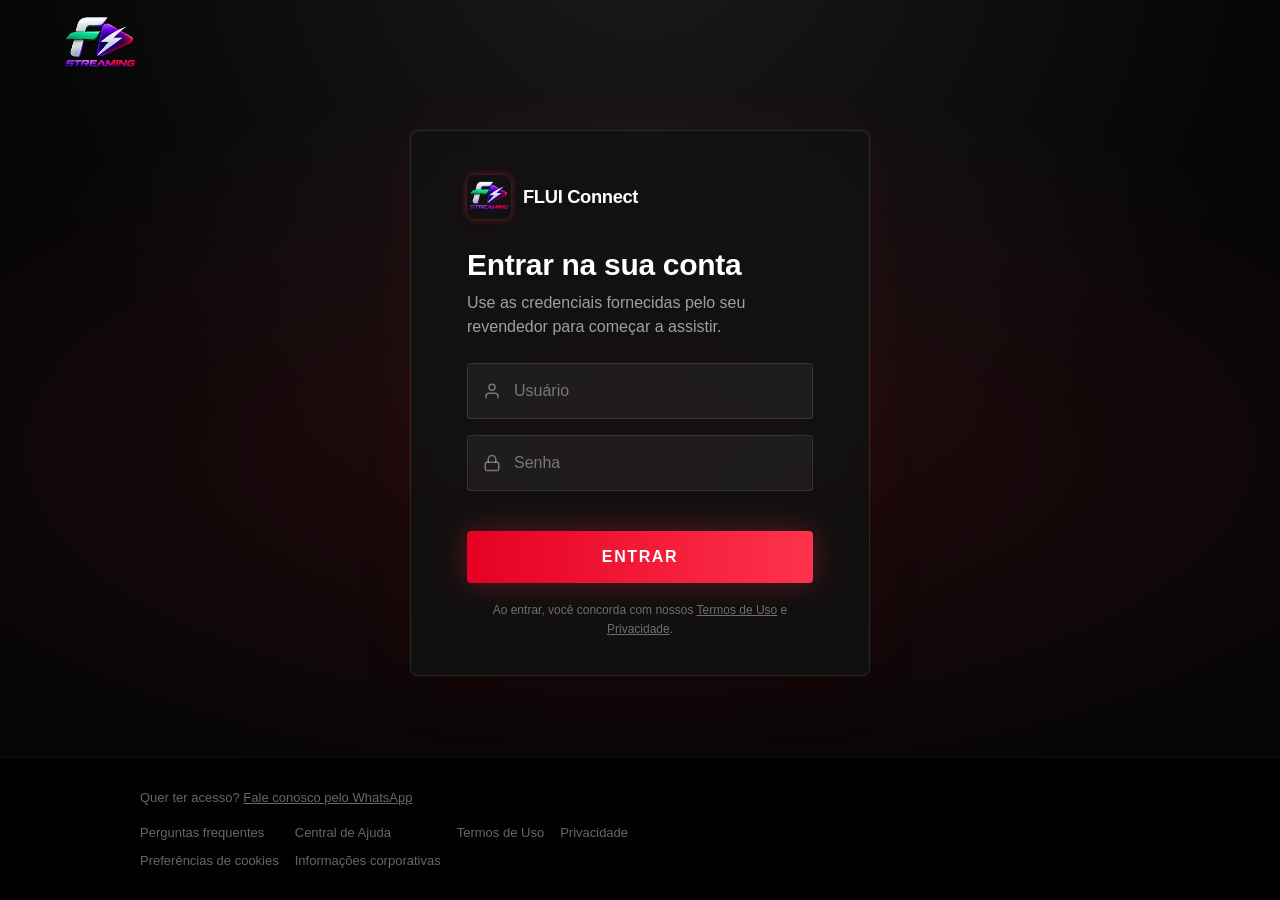
==== commit 14e2690a: "chore: layout" ====
--- a/index.html
+++ b/index.html
@@ -23,12 +23,21 @@
   <!-- Main -->
   <main class="login-main">
     <div class="login-box" id="login-box">
-      <h1 class="login-title">Informe seus dados para entrar</h1>
-      <form id="login-form">
+      <div class="login-brand-row">
+        <img src="logo.png" alt="FLUI Connect" width="88" height="88" class="login-box-logo"/>
+        <span class="login-box-name">FLUI Connect</span>
+      </div>
+      <h1 class="login-title">Entrar na sua conta</h1>
+      <p class="login-subtitle">Use as credenciais fornecidas pelo seu revendedor para começar a assistir.</p>
+      <form id="login-form" novalidate>
         <div class="field">
+          <svg class="field-icon" width="18" height="18" viewBox="0 0 24 24" fill="none" stroke="currentColor" stroke-width="2" stroke-linecap="round" stroke-linejoin="round"><path d="M20 21v-2a4 4 0 0 0-4-4H8a4 4 0 0 0-4 4v2"/><circle cx="12" cy="7" r="4"/></svg>
+          <label class="sr-only" for="inp-user">Usuário</label>
           <input id="inp-user" type="text" placeholder="Usuário" autocomplete="username" required/>
         </div>
         <div class="field">
+          <svg class="field-icon" width="18" height="18" viewBox="0 0 24 24" fill="none" stroke="currentColor" stroke-width="2" stroke-linecap="round" stroke-linejoin="round"><rect x="3" y="11" width="18" height="11" rx="2"/><path d="M7 11V7a5 5 0 0 1 10 0v4"/></svg>
+          <label class="sr-only" for="inp-pass">Senha</label>
           <input id="inp-pass" type="password" placeholder="Senha" autocomplete="current-password" required/>
         </div>
         <button type="submit" id="btn-login">
@@ -36,6 +45,7 @@
           <span id="btn-login-spinner" class="btn-spinner hidden"></span>
         </button>
       </form>
+      <p class="login-hint">Ao entrar, você concorda com nossos <a href="#">Termos de Uso</a> e <a href="#">Privacidade</a>.</p>
     </div>
   </main>
 
@@ -175,9 +185,45 @@
         <svg width="16" height="16" viewBox="0 0 24 24" fill="none" stroke="currentColor" stroke-width="2" stroke-linecap="round" stroke-linejoin="round"><path d="M2 8.5A12.5 12.5 0 0 1 14.5 21"/><path d="M2 13a8 8 0 0 1 8 8"/><circle cx="2" cy="21" r="1"/><rect x="14" y="3" width="8" height="14" rx="1"/><path d="M14 8H2"/></svg>
       </button>
     </div>
-    <video id="video-el" controls playsinline></video>
+    <div class="player-stage">
+      <video id="video-el" playsinline></video>
+      <div class="player-overlay">
+        <button id="btn-center-play" class="player-center-play hidden" aria-label="Reproduzir">
+          <svg width="28" height="28" viewBox="0 0 24 24" fill="currentColor"><polygon points="6 3 20 12 6 21 6 3"/></svg>
+        </button>
+        <div class="player-controls">
+          <div id="player-progress" class="player-progress" role="slider" aria-label="Progresso" aria-valuemin="0" aria-valuemax="100" aria-valuenow="0">
+            <div id="player-progress-fill" class="player-progress-fill"></div>
+          </div>
+          <div class="player-controls-row">
+            <div class="player-controls-left">
+              <button id="btn-play" class="player-btn" aria-label="Pausar ou reproduzir">
+                <svg id="icon-play" width="18" height="18" viewBox="0 0 24 24" fill="currentColor"><polygon points="6 3 20 12 6 21 6 3"/></svg>
+                <svg id="icon-pause" class="hidden" width="18" height="18" viewBox="0 0 24 24" fill="currentColor"><rect x="6" y="4" width="4" height="16" rx="1"/><rect x="14" y="4" width="4" height="16" rx="1"/></svg>
+              </button>
+              <button id="btn-back" class="player-btn" aria-label="Voltar 10 segundos">
+                <svg width="18" height="18" viewBox="0 0 24 24" fill="none" stroke="currentColor" stroke-width="2" stroke-linecap="round" stroke-linejoin="round"><path d="m8 15 4-4-4-4"/><path d="M12 15h0"/><path d="m15 11 5-5"/><path d="M20 6v0a5 5 0 0 0-5-5"/><path d="M13 0l4 3-4 3"/></svg>
+              </button>
+              <button id="btn-fwd" class="player-btn" aria-label="Avançar 10 segundos">
+                <svg width="18" height="18" viewBox="0 0 24 24" fill="none" stroke="currentColor" stroke-width="2" stroke-linecap="round" stroke-linejoin="round"><path d="m16 15-4-4 4-4"/><path d="M12 15h-4a4 4 0 0 1-4-4"/><path d="M18 5v4a5 5 0 0 1-5 5"/><path d="M13 9l4 3 4-3"/></svg>
+              </button>
+              <span id="player-time" class="player-time">0:00 / 0:00</span>
+            </div>
+            <div class="player-controls-right">
+              <button id="btn-mute" class="player-btn" aria-label="Silenciar">
+                <svg id="icon-vol" width="18" height="18" viewBox="0 0 24 24" fill="none" stroke="currentColor" stroke-width="2" stroke-linecap="round" stroke-linejoin="round"><polygon points="11 5 6 9 2 9 2 15 6 15 11 19 11 5"/><path d="M15.54 8.46a5 5 0 0 1 0 7.07"/><path d="M19.07 4.93a10 10 0 0 1 0 14.14"/></svg>
+                <svg id="icon-mute" class="hidden" width="18" height="18" viewBox="0 0 24 24" fill="none" stroke="currentColor" stroke-width="2" stroke-linecap="round" stroke-linejoin="round"><polygon points="11 5 6 9 2 9 2 15 6 15 11 19 11 5"/><line x1="23" y1="9" x2="17" y2="15"/><line x1="17" y1="9" x2="23" y2="15"/></svg>
+              </button>
+              <button id="btn-full" class="player-btn" aria-label="Tela cheia">
+                <svg id="icon-full" width="18" height="18" viewBox="0 0 24 24" fill="none" stroke="currentColor" stroke-width="2" stroke-linecap="round" stroke-linejoin="round"><path d="M8 3H5a2 2 0 0 0-2 2v3"/><path d="M21 8V5a2 2 0 0 0-2-2h-3"/><path d="M3 16v3a2 2 0 0 0 2 2h3"/><path d="M16 21h3a2 2 0 0 0 2-2v-3"/></svg>
+                <svg id="icon-shrink" class="hidden" width="18" height="18" viewBox="0 0 24 24" fill="none" stroke="currentColor" stroke-width="2" stroke-linecap="round" stroke-linejoin="round"><path d="M8 3v3a2 2 0 0 1-2 2H3"/><path d="M21 8h-3a2 2 0 0 1-2-2V3"/><path d="M3 16h3a2 2 0 0 1 2 2v3"/><path d="M16 21v-3a2 2 0 0 1 2-2h3"/></svg>
+              </button>
+            </div>
+          </div>
+        </div>
+      </div>
+    </div>
     <div class="modal-info">
-      <h2 id="modal-title"></h2>
       <p id="modal-meta"></p>
       <p id="modal-plot"></p>
       <div id="epg-wrap" class="hidden">
--- a/style.css
+++ b/style.css
@@ -49,6 +49,7 @@
   --shadow-card:  0 25px 50px -12px rgb(0 0 0 / .25);
   --shadow-play:  0 10px 15px -3px rgb(0 0 0 / .1), 0 4px 6px -4px rgb(0 0 0 / .1);
   --neon-glow:    0 0 10px rgba(255,51,75,.5), 0 0 20px rgba(255,51,75,.2);
+  --neon-glow-sm: 0 0 6px rgba(255,51,75,.35), 0 0 14px rgba(255,51,75,.12);
   --neon-glow-md: 0 0 30px rgba(255,51,75,.3);
   --neon-glow-lg: 0 0 50px rgba(255,51,75,.5);
 
@@ -145,6 +146,11 @@
 ::-webkit-scrollbar-thumb:hover { background: var(--neon); }
 
 /* ── Utilities ─────────────────────────────────────────────── */
+.sr-only {
+  position: absolute; width: 1px; height: 1px;
+  padding: 0; margin: -1px; overflow: hidden;
+  clip: rect(0 0 0 0); white-space: nowrap; border: 0;
+}
 .font-display { font-family: var(--font-display); }
 .neon-glow { box-shadow: var(--neon-glow); }
 .text-glow  { text-shadow: 0 0 10px rgba(255,51,75,.4); }
@@ -209,14 +215,29 @@
   padding: 0 16px 40px;
 }
 .login-box {
-  width: 100%; max-width: 450px;
+  width: 100%; max-width: 460px;
   background: rgba(18,18,18,.82);
   backdrop-filter: blur(12px);
   -webkit-backdrop-filter: blur(12px);
   border: 1px solid var(--border2);
   border-radius: 8px;                   /* rounded-lg */
-  box-shadow: var(--shadow-card);
-  padding: 48px 68px 40px;
+  box-shadow: var(--shadow-card), 0 0 0 1px rgba(255,51,75,.04), 0 0 60px rgba(255,51,75,.06);
+  padding: 44px 56px 36px;
+  animation: slideUp .4s cubic-bezier(.16,1,.3,1);
+}
+.login-brand-row {
+  display: flex; align-items: center; gap: 12px;
+  margin-bottom: 28px;
+}
+.login-box-logo {
+  width: 44px; height: 44px;
+  border-radius: 8px; object-fit: cover;
+  box-shadow: var(--neon-glow-sm);
+}
+.login-box-name {
+  font-family: var(--font-display);
+  font-size: 1.15rem; font-weight: 600;
+  letter-spacing: -.02em; color: var(--text);
 }
 .login-title {
   font-family: var(--font-display);
@@ -231,12 +252,20 @@
 #login-form { display: flex; flex-direction: column; gap: 16px; }
 
 .field { position: relative; }
+.field-icon {
+  position: absolute; left: 16px; top: 50%;
+  transform: translateY(-50%);
+  color: var(--text-3);
+  pointer-events: none;
+  transition: color .25s;
+}
+.field:focus-within .field-icon { color: var(--neon); }
 .field input {
   width: 100%; height: 56px;
   background: var(--surface);
   border: 1px solid var(--border2);
   border-radius: 4px;                  /* rounded */
-  padding: 0 16px;
+  padding: 0 16px 0 46px;
   color: var(--text); font-size: 16px; outline: none;
   transition: border-color .25s, background .25s, box-shadow .25s;
 }
@@ -252,18 +281,28 @@
 }
 
 #btn-login {
-  width: 100%; height: 48px;
-  background: var(--neon); color: var(--text);
+  position: relative;
+  width: 100%; height: 52px;
+  background: linear-gradient(90deg, var(--cinnabar) 0%, var(--neon) 100%);
+  color: #fff;
   border-radius: 4px;
   font-size: 16px; font-weight: 600;
-  text-transform: uppercase; letter-spacing: .08em;
+  text-transform: uppercase; letter-spacing: .1em;
   display: flex; align-items: center; justify-content: center; gap: .5rem;
   box-shadow: var(--neon-glow-md);
-  transition: background-color .3s ease, box-shadow .3s ease, transform .3s;
+  transition: box-shadow .3s ease, transform .3s ease, filter .3s ease;
   overflow: hidden;
-  margin-top: 24px; margin-bottom: 16px;
-}
-#btn-login:hover:not(:disabled) { background: var(--neon); box-shadow: var(--neon-glow-lg); transform: scale(1.02); }
+  margin-top: 24px; margin-bottom: 18px;
+}
+#btn-login::after {
+  content: '';
+  position: absolute; inset: 0;
+  background: linear-gradient(120deg, transparent 30%, rgba(255,255,255,.28) 50%, transparent 70%);
+  transform: translateX(-120%);
+  transition: transform .7s ease;
+}
+#btn-login:hover:not(:disabled)::after { transform: translateX(120%); }
+#btn-login:hover:not(:disabled) { box-shadow: var(--neon-glow-lg); transform: scale(1.02); filter: brightness(1.05); }
 #btn-login:disabled { opacity: .6; cursor: not-allowed; }
 
 .btn-spinner {
@@ -274,10 +313,12 @@
 }
 .error { color: #ff6b75; font-size: 13px; }
 
-.login-recaptcha {
-  font-size: 13px; color: var(--text-3);
-  line-height: 1.5; margin-top: 24px;
-}
+.login-hint {
+  font-size: 12px; color: var(--text-3);
+  line-height: 1.6; text-align: center;
+}
+.login-hint a { color: var(--text-3); text-decoration: underline; transition: color .25s; }
+.login-hint a:hover { color: var(--neon); }
 
 /* Footer */
 .login-footer {
@@ -941,15 +982,96 @@
 }
 .player-mirror-btn:hover { background: var(--surface2); color: var(--text); }
 .player-mirror-btn.active { background: rgba(255,51,75,.15); border-color: var(--neon); color: var(--neon); }
-#video-el { width: 100%; aspect-ratio: 16/9; background: #000; flex-shrink: 0; }
+.player-stage {
+  position: relative; width: 100%;
+  aspect-ratio: 16/9; background: #000;
+  flex-shrink: 0; overflow: hidden;
+}
+.player-stage:fullscreen { aspect-ratio: auto; height: 100%; width: 100%; }
+#video-el { width: 100%; height: 100%; display: block; }
+
+/* Overlay estilo "Theater Mode" (ref. anime-streaming-81.aura.build) */
+.player-overlay {
+  position: absolute; inset: 0; z-index: 2;
+  display: flex; flex-direction: column; justify-content: flex-end;
+  opacity: 0; pointer-events: none;
+  transition: opacity .3s ease;
+}
+.player-stage:hover .player-overlay,
+.player-stage.paused .player-overlay,
+.player-stage.show-overlay .player-overlay,
+.player-stage:fullscreen:hover .player-overlay { opacity: 1; pointer-events: auto; }
+
+.player-center-play {
+  position: absolute; top: 50%; left: 50%;
+  transform: translate(-50%, -50%);
+  width: 72px; height: 72px; border-radius: 50%;
+  background: rgba(255,51,75,.18);
+  backdrop-filter: blur(4px); -webkit-backdrop-filter: blur(4px);
+  border: 1px solid rgba(255,51,75,.35);
+  color: #fff; display: flex; align-items: center; justify-content: center;
+  cursor: pointer; pointer-events: auto;
+  box-shadow: var(--neon-glow);
+  transition: background .2s, transform .2s;
+}
+.player-center-play:hover { background: rgba(255,51,75,.35); transform: translate(-50%, -50%) scale(1.08); }
+
+.player-controls {
+  padding: 1.5rem 1.5rem 1.25rem;
+  background: linear-gradient(to top, rgba(0,0,0,.9) 0%, transparent 100%);
+  transform: translateY(16px);
+  transition: transform .3s cubic-bezier(.16,1,.3,1);
+}
+.player-stage:hover .player-controls,
+.player-stage.paused .player-controls,
+.player-stage.show-overlay .player-controls,
+.player-stage:fullscreen:hover .player-controls { transform: translateY(0); }
+
+.player-progress {
+  width: 100%; height: 4px; border-radius: 9999px;
+  background: rgba(255,255,255,.2);
+  cursor: pointer; position: relative;
+  margin-bottom: 1rem;
+}
+.player-progress:hover { height: 6px; }
+.player-progress-fill {
+  position: absolute; top: 0; left: 0; height: 100%;
+  border-radius: 9999px;
+  background: var(--neon); box-shadow: var(--neon-glow);
+  width: 0%;
+}
+.player-progress-fill::after {
+  content: ''; position: absolute; right: -6px; top: 50%;
+  transform: translateY(-50%);
+  width: 12px; height: 12px; border-radius: 50%;
+  background: #fff;
+  box-shadow: 0 0 10px rgba(255,51,75,.9);
+  opacity: 0; transition: opacity .2s;
+}
+.player-progress:hover .player-progress-fill::after { opacity: 1; }
+
+.player-controls-row {
+  display: flex; align-items: center; justify-content: space-between; gap: 1rem;
+}
+.player-controls-left, .player-controls-right {
+  display: flex; align-items: center; gap: 1.25rem; min-width: 0;
+}
+.player-btn {
+  background: none; border: none; padding: 0;
+  color: #fff; display: flex; align-items: center; justify-content: center;
+  cursor: pointer; transition: color .15s, filter .15s;
+}
+.player-btn:hover { color: var(--neon); filter: drop-shadow(0 0 6px rgba(255,51,75,.6)); }
+.player-btn:focus-visible { outline: 2px solid var(--neon); outline-offset: 2px; border-radius: 2px; }
+.player-time {
+  font-family: ui-monospace, SFMono-Regular, Menlo, Consolas, monospace;
+  font-size: 12px; color: rgba(255,255,255,.7);
+  font-variant-numeric: tabular-nums; white-space: nowrap;
+}
 .player-modal-box .modal-info {
   padding: .75rem 1.25rem 1.25rem;
   display: flex; flex-direction: column; gap: .4rem;
   background: var(--charcoal);
-}
-.player-modal-box .modal-info h2 {
-  font-family: var(--font-display);
-  font-size: 1.1rem; font-weight: 700; color: var(--text);
 }
 .player-modal-box .modal-info p {
   font-size: .8rem; color: var(--text-2); line-height: 1.6;
@@ -1103,12 +1225,56 @@
 
 .episode-list { border-top: 1px solid var(--border); }
 .episode-item {
-  padding: .7rem 1rem; font-size: .84rem; color: var(--text-2);
-  cursor: pointer; transition: background .15s, color .15s;
+  display: flex; align-items: center; gap: 12px;
+  padding: .6rem .75rem;
+  cursor: pointer;
+  transition: background .15s;
   border-bottom: 1px solid var(--border);
 }
 .episode-item:last-child { border-bottom: none; }
-.episode-item:hover { background: var(--surface); color: var(--neon); }
+.episode-item:hover { background: var(--surface); }
+.episode-item.playing {
+  background: rgba(255,51,75,.06);
+  border-bottom-color: rgba(255,51,75,.15);
+}
+.episode-thumb {
+  width: 96px; height: 56px; flex-shrink: 0;
+  border-radius: 4px; overflow: hidden;
+  background: var(--void);
+  border: 1px solid var(--border);
+}
+.episode-thumb img {
+  width: 100%; height: 100%;
+  object-fit: cover; display: block;
+}
+.episode-thumb .no-thumb {
+  width: 100%; height: 100%;
+  display: flex; align-items: center; justify-content: center;
+  color: var(--text-3);
+}
+.episode-body { flex: 1; min-width: 0; display: flex; flex-direction: column; gap: 2px; }
+.episode-body-head {
+  display: flex; align-items: center; gap: 6px; min-width: 0;
+}
+.episode-num {
+  font-size: .8rem; font-weight: 600; color: var(--text-2);
+  white-space: nowrap; overflow: hidden; text-overflow: ellipsis;
+  transition: color .15s;
+}
+.episode-item:hover .episode-num { color: var(--text); }
+.episode-item.playing .episode-num { color: var(--neon); }
+.episode-now {
+  width: 6px; height: 6px; border-radius: 50%;
+  background: var(--neon); box-shadow: var(--neon-glow-sm);
+  animation: pulseDot 1.6s ease-in-out infinite;
+  flex-shrink: 0;
+}
+@keyframes pulseDot { 0%,100% { opacity: 1; } 50% { opacity: .35; } }
+.episode-name {
+  font-size: .72rem; color: var(--text-3);
+  white-space: nowrap; overflow: hidden; text-overflow: ellipsis;
+}
+.episode-item:hover .episode-name { color: var(--text-2); }
 .loading-text { color: var(--text-2); font-size: .84rem; padding: .5rem 0; }
 
 /* ── Animations ────────────────────────────────────────────── */
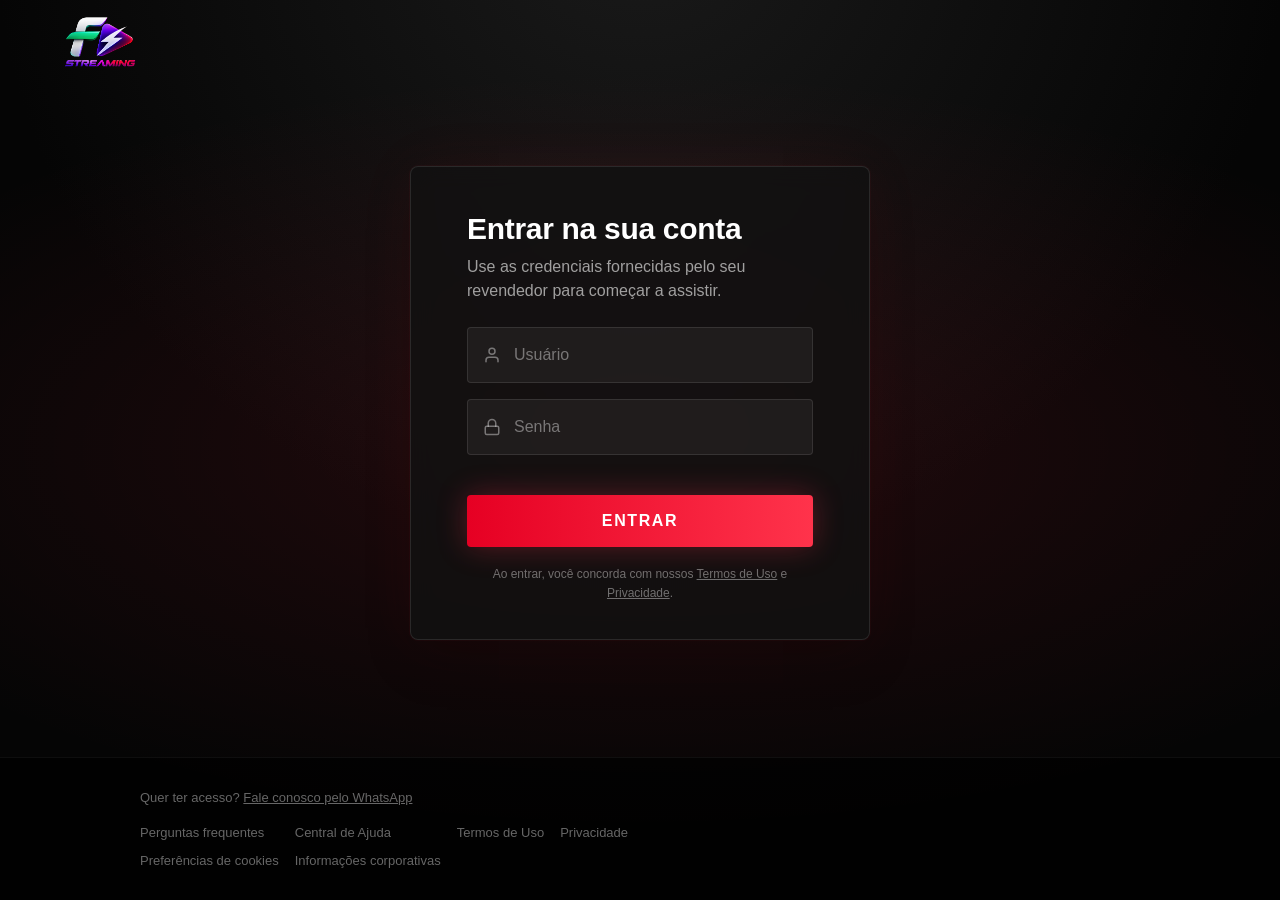
==== commit 9bd1900a: "fix: layout" ====
--- a/index.html
+++ b/index.html
@@ -3,7 +3,7 @@
 <head>
   <meta charset="UTF-8"/>
   <meta name="viewport" content="width=device-width, initial-scale=1.0, viewport-fit=cover"/>
-  <title>FLUI Connect — Streaming</title>
+  <title>Flui Streaming</title>
   <meta name="theme-color" content="#050505"/>
   <link rel="icon" type="image/png" href="logo.png"/>
   <link rel="stylesheet" href="fonts/fonts.css"/>
@@ -23,10 +23,6 @@
   <!-- Main -->
   <main class="login-main">
     <div class="login-box" id="login-box">
-      <div class="login-brand-row">
-        <img src="logo.png" alt="FLUI Connect" width="88" height="88" class="login-box-logo"/>
-        <span class="login-box-name">FLUI Connect</span>
-      </div>
       <h1 class="login-title">Entrar na sua conta</h1>
       <p class="login-subtitle">Use as credenciais fornecidas pelo seu revendedor para começar a assistir.</p>
       <form id="login-form" novalidate>
@@ -202,10 +198,10 @@
                 <svg id="icon-pause" class="hidden" width="18" height="18" viewBox="0 0 24 24" fill="currentColor"><rect x="6" y="4" width="4" height="16" rx="1"/><rect x="14" y="4" width="4" height="16" rx="1"/></svg>
               </button>
               <button id="btn-back" class="player-btn" aria-label="Voltar 10 segundos">
-                <svg width="18" height="18" viewBox="0 0 24 24" fill="none" stroke="currentColor" stroke-width="2" stroke-linecap="round" stroke-linejoin="round"><path d="m8 15 4-4-4-4"/><path d="M12 15h0"/><path d="m15 11 5-5"/><path d="M20 6v0a5 5 0 0 0-5-5"/><path d="M13 0l4 3-4 3"/></svg>
+                <svg width="18" height="18" viewBox="0 0 24 24" fill="none" stroke="currentColor" stroke-width="2" stroke-linecap="round" stroke-linejoin="round"><polygon points="1 4 1 10 7 10"/><path d="M3.51 15a9 9 0 1 0 2.13-9.36L1 10"/></svg>
               </button>
               <button id="btn-fwd" class="player-btn" aria-label="Avançar 10 segundos">
-                <svg width="18" height="18" viewBox="0 0 24 24" fill="none" stroke="currentColor" stroke-width="2" stroke-linecap="round" stroke-linejoin="round"><path d="m16 15-4-4 4-4"/><path d="M12 15h-4a4 4 0 0 1-4-4"/><path d="M18 5v4a5 5 0 0 1-5 5"/><path d="M13 9l4 3 4-3"/></svg>
+                <svg width="18" height="18" viewBox="0 0 24 24" fill="none" stroke="currentColor" stroke-width="2" stroke-linecap="round" stroke-linejoin="round"><polygon points="23 4 23 10 17 10"/><path d="M20.49 15a9 9 0 1 1-2.12-9.36L23 10"/></svg>
               </button>
               <span id="player-time" class="player-time">0:00 / 0:00</span>
             </div>
--- a/style.css
+++ b/style.css
@@ -225,20 +225,6 @@
   padding: 44px 56px 36px;
   animation: slideUp .4s cubic-bezier(.16,1,.3,1);
 }
-.login-brand-row {
-  display: flex; align-items: center; gap: 12px;
-  margin-bottom: 28px;
-}
-.login-box-logo {
-  width: 44px; height: 44px;
-  border-radius: 8px; object-fit: cover;
-  box-shadow: var(--neon-glow-sm);
-}
-.login-box-name {
-  font-family: var(--font-display);
-  font-size: 1.15rem; font-weight: 600;
-  letter-spacing: -.02em; color: var(--text);
-}
 .login-title {
   font-family: var(--font-display);
   font-size: 30px; font-weight: 600; color: var(--text);
@@ -1068,6 +1054,7 @@
   font-size: 12px; color: rgba(255,255,255,.7);
   font-variant-numeric: tabular-nums; white-space: nowrap;
 }
+.player-time.live { color: var(--neon); letter-spacing: .02em; }
 .player-modal-box .modal-info {
   padding: .75rem 1.25rem 1.25rem;
   display: flex; flex-direction: column; gap: .4rem;
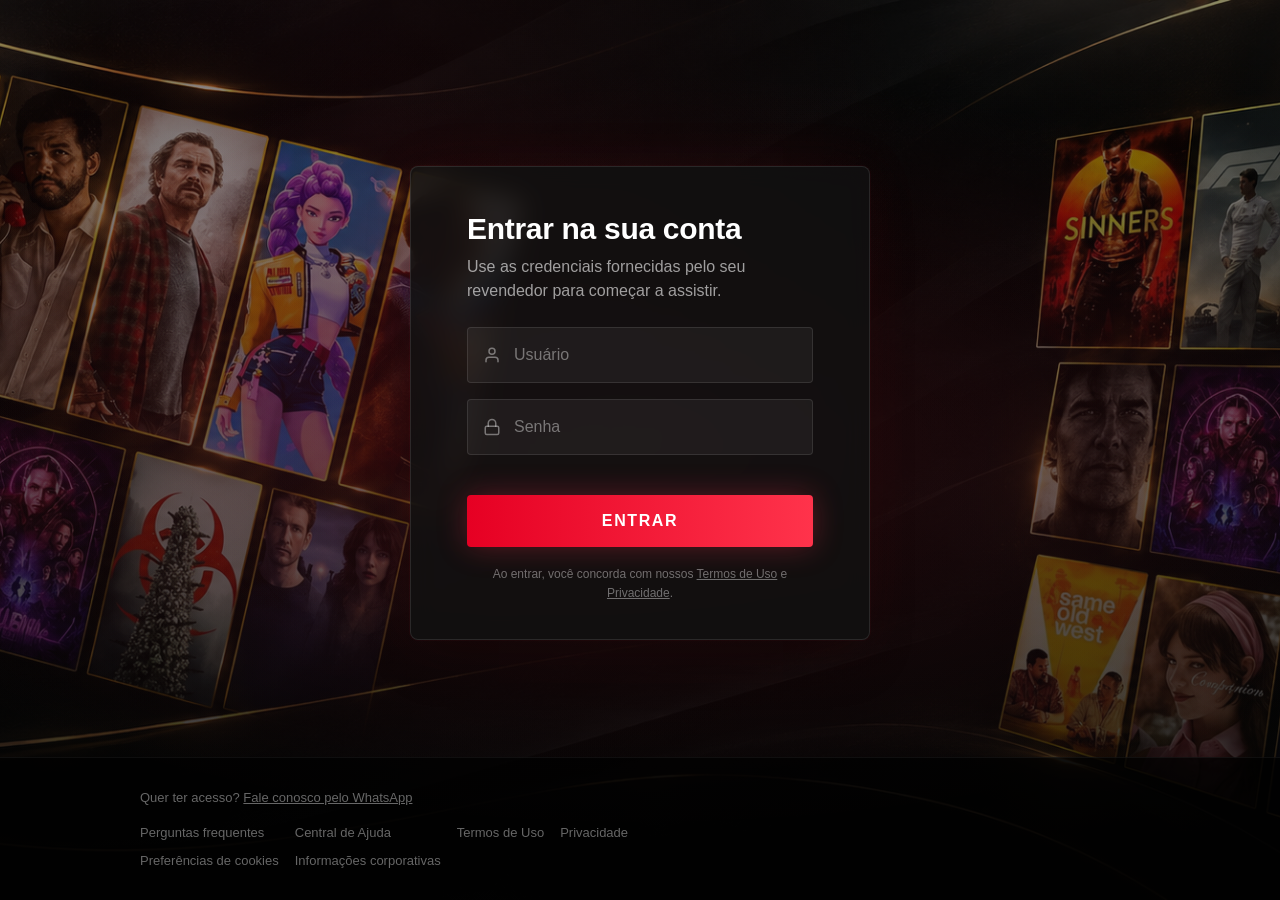
==== commit 4148271a: "chore: remove logo da pagina de login (mantem vao de 90px do .login-header)" ====
--- a/index.html
+++ b/index.html
@@ -17,7 +17,6 @@
 
   <!-- Header -->
   <header class="login-header">
-    <img src="logo.png" alt="WebTV" class="login-brand"/>
   </header>
 
   <!-- Main -->
--- a/style.css
+++ b/style.css
@@ -194,7 +194,10 @@
   position: absolute; inset: 0;
   background:
     radial-gradient(ellipse 100% 60% at 50% 50%, rgba(255,51,75,.12) 0%, transparent 70%),
-    radial-gradient(circle at 50% -10%, #1a1a1a 0%, transparent 55%),
+    radial-gradient(circle at 30% 15%, rgba(255,51,75,.06) 0%, transparent 45%),
+    linear-gradient(to bottom, rgba(5,5,5,.0) 0%, rgba(5,5,5,.62) 88%),
+    linear-gradient(rgba(5,5,5,.45), rgba(5,5,5,.45)),
+    url('background.png') center / cover no-repeat,
     #050505;
   pointer-events: none;
 }
@@ -722,6 +725,44 @@
 }
 .carousel-track::-webkit-scrollbar { display: none; }
 
+/* ── Lateral scroll arrows (‹ ›) ─────────────────────────────── */
+.carousel-arrows {
+  display: flex;
+  align-items: center;
+  gap: 6px;
+  margin-left: auto Br;
+  padding-right: var(--pad);
+}
+.carousel-arrow {
+  width: 32px; height: 32px;
+  display: inline-flex; align-items: center; justify-content: center;
+  flex: none;
+  border-radius: 50%;
+  border: 1px solid var(--border-soft);   /* hairline, não corpo sólido */
+  background: transparent;
+  color: var(--on-muted);                  /* dim por padrão */
+  cursor: pointer;
+  transition: color .15s ease, border-color .15s ease, box-shadow .15s ease, transform .15s ease;
+}
+.carousel-arrow:hover {
+  color: var(--neon);
+  border-color: color-mix(in srgb, var(--neon) 55%, transparent);
+  box-shadow: var(--neon-glow-sm);
+  transform: translateY(-1px);
+}
+.carousel-arrow:active { transform: translateY(0) scale(.94); }
+.carousel-arrow:focus-visible {
+  outline: 2px solid var(--neon);
+  outline-offset: 2px;
+}
+.carousel-arrow svg { display: block; }
+
+/* Touch full-bleed no mobile — setas só agregam em pointer fino; esconde.
+   Desktop/track teclado seguem com setas. */
+@media (max-width: 639px) {
+  .carousel-arrows { display: none; }
+}
+
 /* ── Card inside carousel ──────────────────────────────────── */
 .card {
   flex: none;
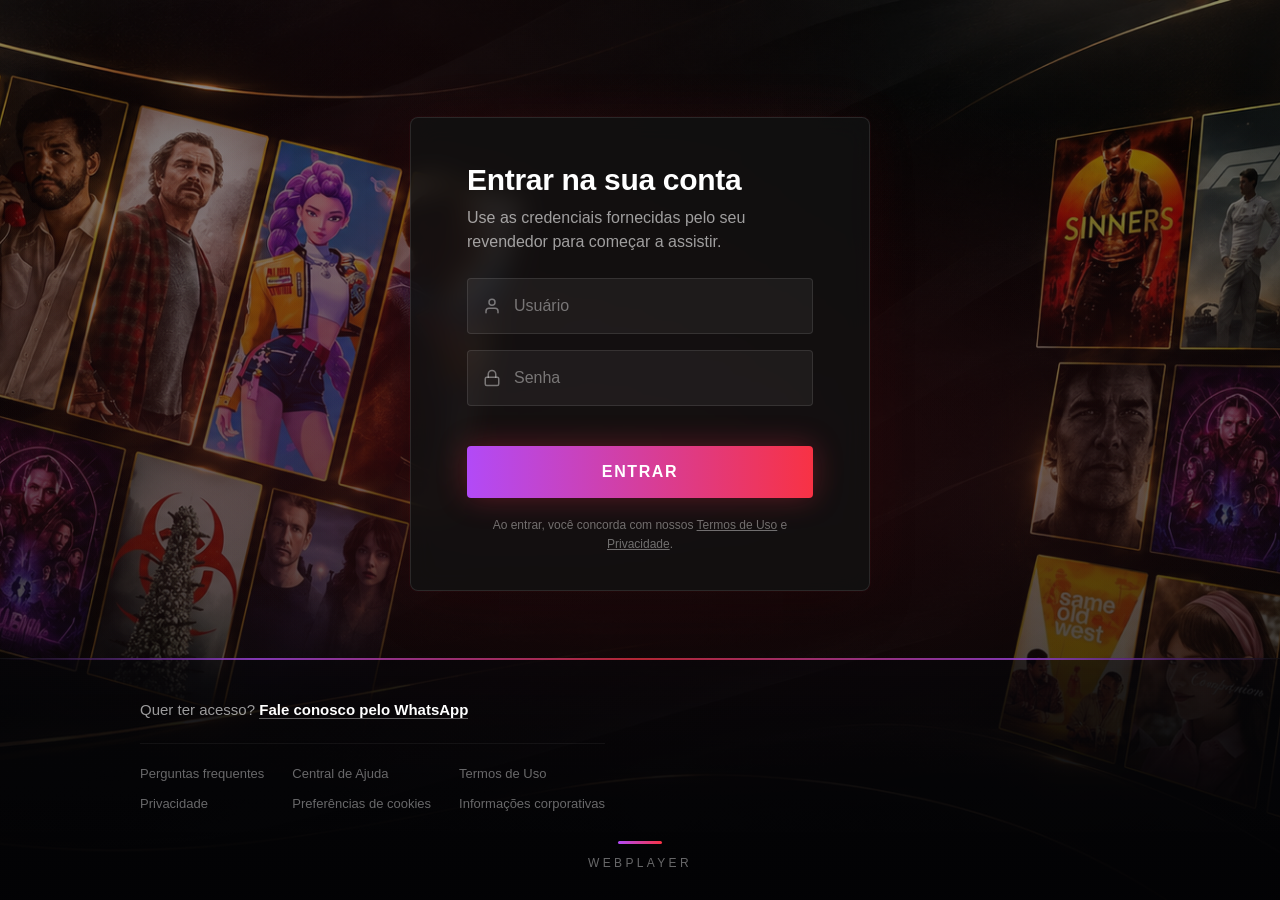
==== commit 1bf7a5b6: "chore: login" ====
--- a/index.html
+++ b/index.html
@@ -56,6 +56,7 @@
         <a href="#">Preferências de cookies</a>
         <a href="#">Informações corporativas</a>
       </div>
+      <p class="login-footer-tag">WebPlayer</p>
     </div>
   </footer>
 </div>
--- a/style.css
+++ b/style.css
@@ -156,7 +156,7 @@
 .text-glow  { text-shadow: 0 0 10px rgba(255,51,75,.4); }
 
 .streaming-gradient-text {
-  background: linear-gradient(90deg, var(--cinnabar) 0%, var(--neon) 100%);
+  background: linear-gradient(90deg, #B24AF7 0%, #F83244 100%);
   -webkit-background-clip: text;
   -webkit-text-fill-color: transparent;
   background-clip: text;
@@ -272,7 +272,7 @@
 #btn-login {
   position: relative;
   width: 100%; height: 52px;
-  background: linear-gradient(90deg, var(--cinnabar) 0%, var(--neon) 100%);
+  background: linear-gradient(90deg, #B24AF7 0%, #F83244 100%);
   color: #fff;
   border-radius: 4px;
   font-size: 16px; font-weight: 600;
@@ -312,31 +312,52 @@
 /* Footer */
 .login-footer {
   position: relative; z-index: 1;
-  background: rgba(0,0,0,.75);
+  background:
+    linear-gradient(180deg, rgba(6,6,10,.55) 0%, rgba(3,3,5,.9) 100%);
   border-top: 1px solid var(--border);
-  padding: 30px clamp(24px, 5vw, 60px);
+  padding: 40px clamp(24px, 5vw, 60px) 28px;
+}
+.login-footer::before {
+  content: '';
+  position: absolute; top: -1px; left: 0; right: 0;
+  height: 2px;
+  background: linear-gradient(90deg, transparent, #B24AF7 20%, #F83244 50%, #B24AF7 80%, transparent);
+  opacity: .7;
 }
 .login-footer-inner {
   max-width: 1000px; margin: 0 auto;
-  display: flex; flex-direction: column; gap: 16px;
+  display: flex; flex-direction: column; gap: 22px;
 }
 .login-footer-contact {
-  font-size: 13px; color: var(--text-3);
-}
-.login-footer-contact a { color: var(--text-3); text-decoration: underline; }
-.login-footer-contact a:hover { color: var(--neon); }
+  font-size: 15px; color: var(--text-2);
+}
+.login-footer-contact a {
+  color: #fff; font-weight: 600;
+  text-decoration: none;
+  border-bottom: 1px solid rgba(255,255,255,.35);
+  transition: color .25s, border-color .25s;
+}
+.login-footer-contact a:hover { color: var(--neon); border-color: var(--neon); }
 .login-footer-links {
   display: grid;
-  grid-template-columns: repeat(4, auto);
-  gap: 8px 16px;
+  grid-template-columns: repeat(3, auto);
+  column-gap: 28px; row-gap: 10px;
   width: fit-content;
+  padding-top: 20px;
+  border-top: 1px solid var(--border);
 }
 .login-footer-links a {
   font-size: 13px; color: var(--text-3);
   text-decoration: none;
   transition: color .3s;
 }
-.login-footer-links a:hover { color: var(--neon); text-decoration: underline; }
+.login-footer-links a:hover { color: var(--neon); }
+.login-footer-tag {
+  margin-top: 6px;
+  font-size: 12px; letter-spacing: .28em; text-transform: uppercase;
+  text-align: center; color: var(--text-3);
+}
+.login-footer-tag::before { content: ''; display: block; width: 44px; height: 3px; margin: 0 auto 10px; border-radius: 2px; background: linear-gradient(90deg, #B24AF7, #F83244); }
 
 .login-lang {
   display: inline-flex; align-items: center; gap: 8px;
